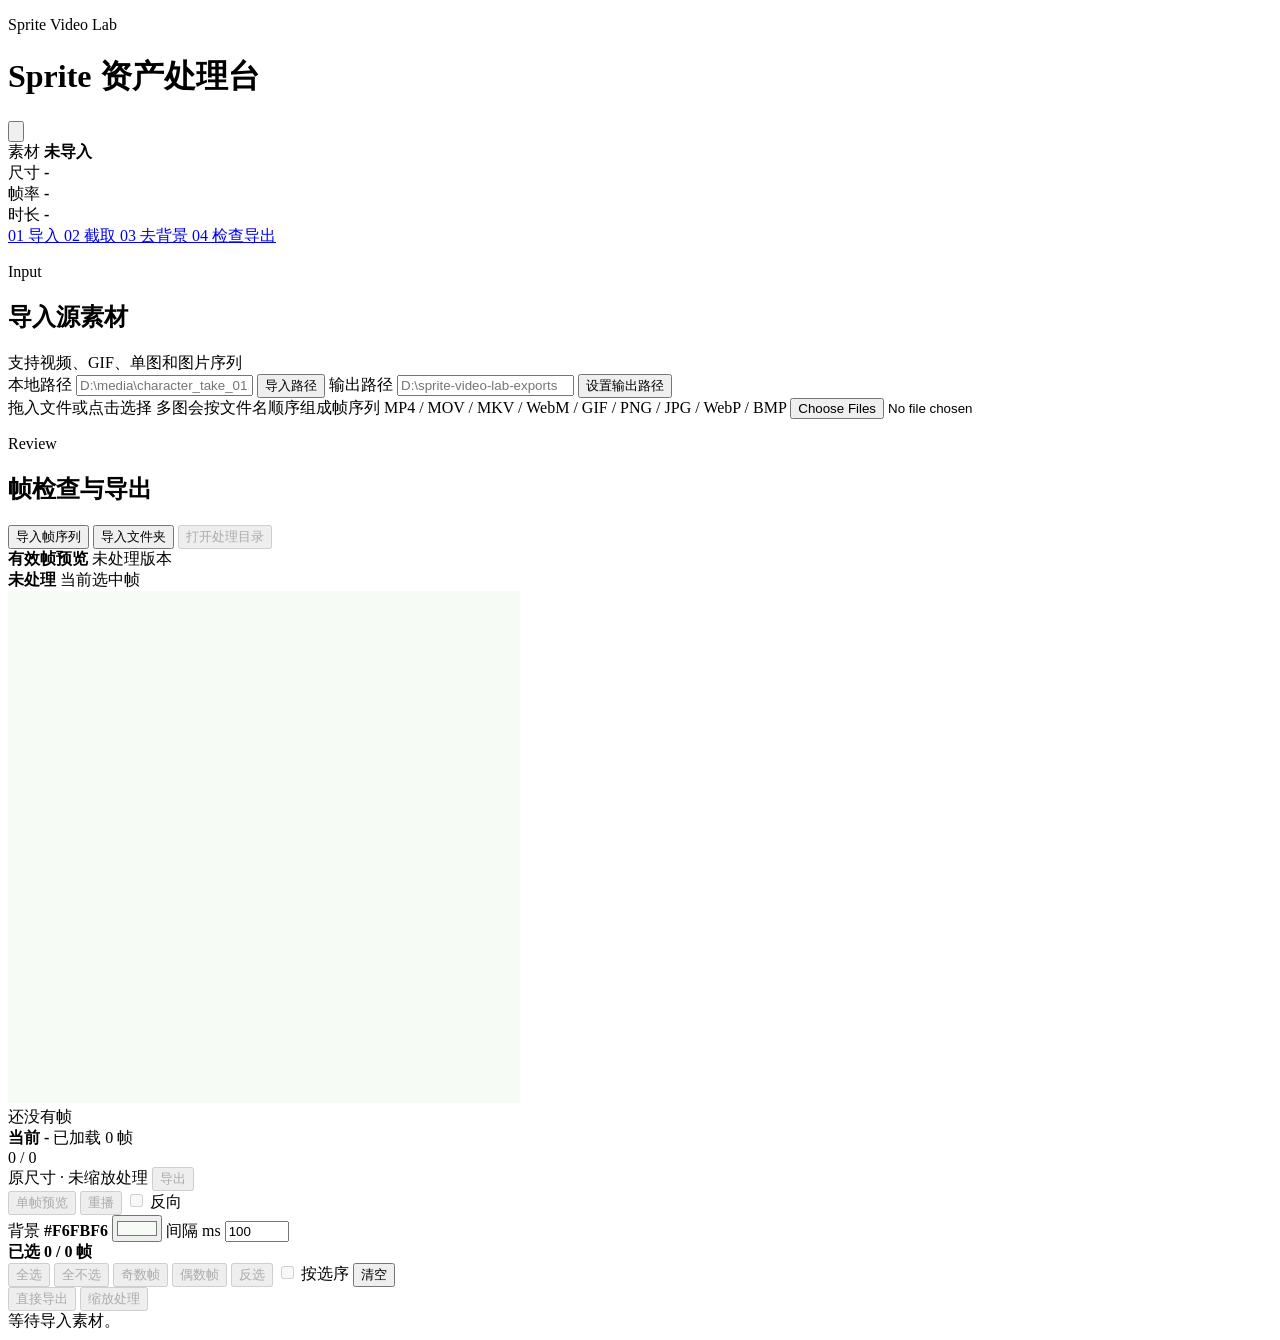
==== app/index.html @ 44026396 "feat: inherit Chroma mask in CorridorKey" ====
<!doctype html>
<html lang="zh-CN">
<head>
  <meta charset="utf-8">
  <meta name="viewport" content="width=device-width, initial-scale=1">
  <title>Sprite Video Lab</title>
  <link rel="stylesheet" href="/app/styles.css">
</head>
<body>
  <div class="app-shell">
    <header class="topbar">
      <div class="brand-block">
        <span class="brand-mark" aria-hidden="true"></span>
        <div>
          <p class="eyebrow">Sprite Video Lab</p>
          <h1>Sprite 资产处理台</h1>
        </div>
        <button
          id="clearRuntimeFilesButton"
          class="clear-runtime-button"
          type="button"
          title="清空 WebApp 产生的内部文件"
          aria-label="清空 WebApp 产生的内部文件"
        >
          <svg viewBox="0 0 24 24" aria-hidden="true">
            <path d="M4 7h16M9 7V4h6v3m-9 0 1 13h10l1-13M10 11v5m4-5v5" />
          </svg>
        </button>
      </div>
      <div class="source-strip" aria-label="当前素材状态">
        <div>
          <span>素材</span>
          <strong id="videoName">未导入</strong>
        </div>
        <div>
          <span>尺寸</span>
          <strong id="videoSize">-</strong>
        </div>
        <div>
          <span>帧率</span>
          <strong id="videoFps">-</strong>
        </div>
        <div>
          <span>时长</span>
          <strong id="videoDuration">-</strong>
        </div>
      </div>
    </header>

    <div class="workspace">
      <aside class="workflow-rail" aria-label="工作流">
        <a href="#importSection" class="rail-item active">
          <span class="rail-index">01</span>
          <span>导入</span>
        </a>
        <a href="#previewPanel" class="rail-item">
          <span class="rail-index">02</span>
          <span>截取</span>
        </a>
        <a href="#processPanel" class="rail-item">
          <span class="rail-index">03</span>
          <span>去背景</span>
        </a>
        <a href="#resultPanel" class="rail-item">
          <span class="rail-index">04</span>
          <span>检查导出</span>
        </a>
      </aside>

      <main class="main-grid">
        <section id="importSection" class="panel import-panel">
          <div class="section-head">
            <div>
              <p class="section-kicker">Input</p>
              <h2>导入源素材</h2>
            </div>
            <span class="section-note">支持视频、GIF、单图和图片序列</span>
          </div>

          <div class="import-grid">
            <div class="path-card">
              <label class="field">
                <span>本地路径</span>
                <input id="pathInput" type="text" placeholder="D:\media\character_take_01.mp4">
              </label>
              <button id="importPathButton" class="primary-button" type="button">导入路径</button>
              <label class="field">
                <span>输出路径</span>
                <input id="outputPathInput" type="text" placeholder="D:\sprite-video-lab-exports" readonly>
              </label>
              <button id="saveOutputPathButton" class="ghost-button" type="button">设置输出路径</button>
            </div>

            <div class="upload-form">
              <label
                id="uploadDropzone"
                class="upload-dropzone"
                for="uploadInput"
                tabindex="0"
                role="button"
                aria-controls="uploadInput"
                aria-busy="false"
              >
                <span class="upload-dropzone-title">拖入文件或点击选择</span>
                <span class="upload-dropzone-hint">多图会按文件名顺序组成帧序列</span>
                <span class="upload-dropzone-types">MP4 / MOV / MKV / WebM / GIF / PNG / JPG / WebP / BMP</span>
              </label>
              <input id="uploadInput" type="file" accept=".mp4,.mov,.mkv,.webm,.gif,.png,.jpg,.jpeg,.webp,.bmp,video/*,image/*" multiple>
            </div>
          </div>
        </section>

        <section class="panel media-panel" id="previewPanel" hidden>
          <div class="section-head">
            <div>
              <p class="section-kicker">Timeline</p>
              <h2>源画面与截取区间</h2>
            </div>
            <div class="preview-head-actions">
              <span id="currentTimeLabel" class="time-chip">当前 0.00s</span>
              <a class="primary-button small-link" href="#processPanel">去背景设置</a>
            </div>
          </div>

          <div class="preview-layout">
            <div id="videoWrap" class="video-wrap">
              <video id="videoPreview" playsinline muted></video>
              <img id="mediaPreviewImage" alt="源图预览" hidden>
              <div id="keySampleMarkers" class="key-sample-markers" aria-hidden="true"></div>
              <div id="keySamplingOverlay" class="key-sampling-overlay" hidden>
                <span>取色中</span>
                <strong>点击画面添加背景色</strong>
              </div>
            </div>

            <div class="segment-panel">
              <label class="field">
                <span>起始帧</span>
                <div class="time-control">
                  <input id="startRange" type="range" min="0" max="1" step="0.01" value="0">
                  <div class="stepper-input">
                    <input id="startInput" type="text" inputmode="numeric" value="1">
                    <div class="stepper-buttons">
                      <button id="startStepUpButton" type="button" aria-label="起始帧加一">+</button>
                      <button id="startStepDownButton" type="button" aria-label="起始帧减一">-</button>
                    </div>
                  </div>
                </div>
              </label>

              <label class="field">
                <span>结束帧</span>
                <div class="time-control">
                  <input id="endRange" type="range" min="0" max="1" step="0.01" value="1">
                  <div class="stepper-input">
                    <input id="endInput" type="text" inputmode="numeric" value="1">
                    <div class="stepper-buttons">
                      <button id="endStepUpButton" type="button" aria-label="结束帧加一">+</button>
                      <button id="endStepDownButton" type="button" aria-label="结束帧减一">-</button>
                    </div>
                  </div>
                </div>
              </label>

              <div class="segment-summary">
                <span>选中帧数</span>
                <strong id="segmentLength">0 帧</strong>
              </div>

              <div class="segment-confirm-bar">
                <span id="segmentConfirmStatus" class="segment-status confirmed">区间实时生效</span>
                <small id="segmentConfirmHint">调整起止帧后，预览和处理都会使用当前区间。</small>
              </div>

              <div id="videoProgress" class="video-progress" role="progressbar" aria-valuemin="0" aria-valuemax="100" aria-valuenow="0">
                <div id="videoProgressFill" class="video-progress-fill"></div>
                <div id="videoToolbar" class="video-toolbar">
                  <span>选区循环 / 自动静音</span>
                  <strong id="videoProgressLabel">0%</strong>
                </div>
              </div>
            </div>
          </div>
        </section>

        <section class="panel process-panel" id="processPanel" hidden>
          <div class="section-head">
            <div>
              <p class="section-kicker">Matte</p>
              <h2>去背景与取样设置</h2>
            </div>
            <div class="step-lock-note" id="processLockNote">导入素材后即可预览当前帧并开始处理。</div>
          </div>

          <div class="process-step-shell" id="processStepShell">
            <div class="parameter-layout">
              <div class="parameter-column">
                <div class="control-group matte-algorithm-group">
                  <div class="group-title">
                    <span>去背景</span>
                    <button id="quickReferenceToggle" class="quick-reference-toggle" type="button" aria-expanded="false" aria-controls="quickReferencePanel">速查表</button>
                  </div>
                  <div id="quickReferencePanel" class="quick-reference-panel" hidden>
                    <div class="quick-reference-intro">
                      <strong>先看素材，再选处理方式</strong>
                      <span>这里只放常用判断；模型和运行环境细节仍以 README 与 AI_MATTING.md 为准。</span>
                    </div>
                    <div class="quick-reference-grid">
                      <section class="quick-reference-section">
                        <h4>背景目标与后处理</h4>
                        <dl class="quick-reference-list">
                          <div><dt>自动取背景色</dt><dd>纯色背景优先使用，由画面边缘自动判断颜色。</dd></div>
                          <div><dt>手动指定颜色</dt><dd>自动取色不准时，明确指定绿、蓝、白或其他底色。</dd></div>
                          <div><dt>Luma 背景</dt><dd>亮特效配黑底选“抠除黑色”；暗素材配白底选“抠除白色”。</dd></div>
                          <div><dt>背景残留转黑</dt><dd>适合需要黑色边缘的 VFX，不适合普通彩色角色。</dd></div>
                          <div><dt>背景残留饱和度归零</dt><dd>降低背景色污染，通常比直接转黑更自然。</dd></div>
                          <div><dt>半透明转黑 / 不透明</dt><dd>用于特殊硬边风格；会损失柔光和半透明细节。</dd></div>
                        </dl>
                      </section>

                      <section class="quick-reference-section quick-reference-wide">
                        <h4>处理方式</h4>
                        <dl class="quick-reference-list quick-reference-modes">
                          <div><dt>Chroma</dt><dd>绿幕、蓝幕、白底、灰底等受控纯色背景，速度最快。</dd></div>
                          <div><dt>Luma</dt><dd>黑底或白底的火焰、闪电、粒子和亮部 VFX。</dd></div>
                          <div><dt>BiRefNet</dt><dd>真实背景或 AI 生成背景，主体轮廓明确时使用。</dd></div>
                          <div><dt>CorridorKey</dt><dd>标准绿幕，使用 EZ-CorridorKey 重建前景、细化遮罩并去除幕布溢色；蓝幕请使用 Chroma。</dd></div>
                          <div><dt>不抠图</dt><dd>保留原始画面，只执行后续尺寸与批处理。</dd></div>
                        </dl>
                      </section>

                      <section class="quick-reference-section quick-reference-wide">
                        <h4>导出与缩放处理</h4>
                        <dl class="quick-reference-list quick-reference-exports">
                          <div><dt>Frames</dt><dd>导出 PNG 序列和 frames.json；JSON 记录每帧时长。</dd></div>
                          <div><dt>Spritesheet</dt><dd>导出固定网格图集和坐标、尺寸、时长 JSON。</dd></div>
                          <div><dt>透明 MOV</dt><dd>适合需要 alpha 视频的合成或剪辑流程。</dd></div>
                          <div><dt>GIF</dt><dd>适合快速预览，不保留完整半透明质量。</dd></div>
                          <div><dt>硬缩放</dt><dd>nearest-neighbor 缩小，像素边缘更利落。</dd></div>
                          <div><dt>软缩放</dt><dd>BOX 缩小，边缘更平滑，抗锯齿更明显。</dd></div>
                        </dl>
                      </section>
                    </div>
                  </div>
                  <div class="form-grid single-control-grid">
                    <label class="field">
                      <span>处理方式</span>
                      <select id="matteModeInput">
                        <option value="chroma" selected>Chroma</option>
                        <option value="luma">Luma</option>
                        <option value="birefnet">BiRefNet</option>
                        <option value="corridorkey">CorridorKey</option>
                        <option value="none">不抠图</option>
                      </select>
                      <small>选处理方式即可，细节由程序自动处理。</small>
                    </label>
                  </div>
                </div>

                <div class="control-group matte-target-group">
                  <div class="group-title">
                    <span>背景目标</span>
                  </div>
                  <div class="form-grid">
                    <label class="field corridor-seed-only">
                      <span>粗遮罩来源</span>
                      <select id="corridorCoarseMaskInput">
                        <option value="chroma" selected>Chroma</option>
                        <option value="birefnet">BiRefNet</option>
                      </select>
                      <small>选择 Chroma 时，直接继承 Chroma 中的取色方式、全部色样和容差，再交给 CorridorKey 重建边缘和去溢色。</small>
                    </label>

                    <label class="field chroma-only">
                      <span>背景色</span>
                      <select id="keyModeInput">
                        <option value="auto">自动取背景色</option>
                        <option value="manual">手动指定颜色</option>
                      </select>
                    </label>

                    <div id="manualColorField" class="field manual-color-field">
                      <div class="manual-color-title">
                        <span>背景色样</span>
                        <strong id="manualKeySampleCount">0 / 12</strong>
                      </div>
                      <div class="color-field">
                        <input id="manualKeyInput" class="palette-color-input" type="color" value="#00ff00" tabindex="-1" aria-label="选择要添加的背景色">
                        <strong id="manualKeyLabel" hidden>#00FF00</strong>
                        <button id="addPaletteKeyColorButton" class="ghost-button compact-button" type="button">从色板添加</button>
                        <button id="keySamplingToggleButton" class="ghost-button compact-button" type="button">从画面添加</button>
                        <button id="clearExtraKeySamplesButton" class="text-button" type="button">清空色样</button>
                      </div>
                      <div id="manualKeySamples" class="manual-key-samples" aria-live="polite"></div>
                      <small>色板只选择候选颜色，点击添加后才会生效；色样可全部删除。</small>
                    </div>

                    <div id="chromaToleranceField" class="field chroma-guide-only chroma-tolerance-field">
                      <div class="tolerance-title">
                        <span>容差</span>
                        <strong id="thresholdValueLabel">80</strong>
                      </div>
                      <input id="thresholdInput" type="range" min="0" max="180" step="1" value="80" aria-label="Chroma 背景色容差">
                      <div class="tolerance-scale" aria-hidden="true">
                        <span>更精准</span>
                        <span>抠除更宽</span>
                      </div>
                      <small>色差较小时用较低值；仍有背景残留时逐步调高。</small>
                    </div>

                    <label class="field luma-matte-only">
                      <span>Luma 背景</span>
                      <select id="lumaPolarityInput">
                        <option value="auto" selected>自动判断</option>
                        <option value="bright">抠除黑色背景</option>
                        <option value="dark">抠除白色背景</option>
                      </select>
                    </label>
                  </div>
                </div>

                <details id="corridorKeySettings" class="control-group corridor-key-only corridor-settings-disclosure">
                  <summary class="corridor-settings-summary">
                    <span class="corridor-settings-heading">
                      <strong>EZ CorridorKey</strong>
                      <small>高级参数</small>
                    </span>
                    <span id="corridorSettingsSummaryValue" class="corridor-settings-summary-value"></span>
                    <span class="corridor-settings-toggle-label" aria-hidden="true"></span>
                  </summary>
                  <div class="corridor-settings-body">
                    <div class="form-grid corridor-settings-grid">
                    <label class="field">
                      <span>幕布颜色</span>
                      <select id="corridorScreenInput">
                        <option value="green" selected>绿色</option>
                      </select>
                    </label>

                    <label class="field">
                      <span>输入色彩空间</span>
                      <select id="corridorColorSpaceInput">
                        <option value="srgb" selected>sRGB</option>
                        <option value="linear">Linear</option>
                      </select>
                    </label>

                    <div class="field corridor-slider-field">
                      <div class="tolerance-title">
                        <span>边缘去溢色</span>
                        <strong id="corridorDespillValueLabel">0.50</strong>
                      </div>
                      <input id="corridorDespillInput" type="range" min="0" max="1" step="0.05" value="0.5">
                      <div class="tolerance-scale" aria-hidden="true">
                        <span>保留边缘原色</span>
                        <span>边缘去色更强</span>
                      </div>
                    </div>

                    <div class="field corridor-slider-field">
                      <div class="tolerance-title">
                        <span>边缘细化</span>
                        <strong id="corridorRefinerValueLabel">1.00</strong>
                      </div>
                      <input id="corridorRefinerInput" type="range" min="0" max="3" step="0.05" value="1">
                      <div class="tolerance-scale" aria-hidden="true">
                        <span>关闭细化</span>
                        <span>细化更强</span>
                      </div>
                    </div>

                    <div class="field corridor-option-field">
                      <label class="checkbox-row corridor-option-toggle">
                        <input id="corridorDespeckleEnabledInput" type="checkbox" checked>
                        <span>去除散点</span>
                      </label>
                      <label class="compact-number-field" for="corridorDespeckleSizeInput">
                        <span>保留面积达到</span>
                        <input id="corridorDespeckleSizeInput" type="number" min="0" max="999999" step="1" value="400">
                        <span>px</span>
                      </label>
                      <small>删除小于该面积的断开杂点；细发丝丢失时降低数值。</small>
                    </div>

                    <div class="field corridor-option-field">
                      <label class="checkbox-row corridor-option-toggle">
                        <input id="corridorGarbageEnabledInput" type="checkbox">
                        <span>垃圾遮罩</span>
                      </label>
                      <label class="compact-number-field" for="corridorGarbagePixelsInput">
                        <span>向外保留</span>
                        <input id="corridorGarbagePixelsInput" type="number" min="1" max="500" step="1" value="20" disabled>
                        <span>px</span>
                      </label>
                      <small>清除初始遮罩范围之外的背景脏点；默认关闭。</small>
                    </div>
                    </div>
                    <div class="corridor-preview-actions">
                      <span id="corridorPreviewState" class="corridor-preview-state" data-state="empty">尚未预览</span>
                    </div>
                  </div>
                </details>

                <div class="hidden-runtime-controls" hidden>
                  <input id="softnessInput" type="hidden" value="16">
                  <input id="despillInput" type="hidden" value="0.6">
                  <input id="haloInput" type="hidden" value="1">
                  <input id="birefnetEdgeShrinkInput" type="hidden" value="0">
                  <span id="birefnetEdgeShrinkValueLabel"></span>
                  <span id="birefnetPreviewState" data-state="empty"></span>
                  <input id="corridorEnabledInput" type="checkbox">
                  <select id="aiModelInput" aria-label="AI 模型">
                    <option value="birefnet-hr-matting" selected>BiRefNet HR-matting</option>
                  </select>
                  <select id="aiDeviceInput" aria-label="AI 设备">
                    <option value="auto" selected>自动</option>
                  </select>
                  <select id="aiResolutionInput" aria-label="AI 推理尺寸">
                    <option value="auto" selected>自动</option>
                  </select>
                  <input id="lumaBlackInput" type="hidden" value="0">
                  <input id="lumaWhiteInput" type="hidden" value="85">
                  <input id="lumaGammaInput" type="hidden" value="0.55">
                  <input id="lumaStrengthInput" type="hidden" value="1.7">
                </div>

                <div class="control-group batch-postprocess-group">
                  <div class="group-title">
                    <span>后处理</span>
                  </div>
                  <div class="check-stack compact-check-grid">
                    <label class="checkbox-row">
                      <input id="batchBackgroundToBlackInput" type="checkbox">
                      <span>背景残留转黑</span>
                    </label>
                    <label class="checkbox-row">
                      <input id="batchBackgroundDesaturateInput" type="checkbox">
                      <span>背景残留饱和度归零</span>
                    </label>
                    <label class="checkbox-row">
                      <input id="batchSemiTransparentToBlackInput" type="checkbox">
                      <span>半透明像素转黑</span>
                    </label>
                    <label class="checkbox-row">
                      <input id="batchSemiTransparentToOpaqueInput" type="checkbox">
                      <span>半透明像素转不透明</span>
                    </label>
                  </div>
                </div>
              </div>

              <div class="preview-column">
                <div class="preview-toolbar">
                  <div class="preview-toolbar-summary">
                    <strong id="processPreviewTimeLabel">取样时间 -</strong>
                    <span id="processPreviewKeyLabel">取样方式 - / 抠图 -</span>
                  </div>
                  <div class="preview-toolbar-actions">
                    <label class="sampling-step-control">
                      <span>每</span>
                      <input id="keepEveryInput" type="number" min="1" step="1" value="2" aria-label="每 N 帧保留一帧">
                      <span>帧保留一帧</span>
                    </label>
                    <label class="preprocess-smoothing-option">
                      <input id="preprocessEsrSmoothingInput" type="checkbox">
                      <span>
                        <strong>先做平滑处理</strong>
                        <small>ESR x4 → 原尺寸 → 抠图</small>
                      </span>
                    </label>
                    <label id="aiLivePreviewOption" class="ai-live-preview-option" hidden>
                      <input id="aiLivePreviewInput" type="checkbox">
                      <span>即时预览</span>
                    </label>
                    <button id="previewFrameButton" class="primary-button" type="button">预览当前帧</button>
                    <button id="processButton" class="primary-button large" type="button">开始处理区间</button>
                  </div>
                </div>

                <div class="compare-grid">
                  <article class="compare-panel">
                    <div class="compare-head">
                      <span>原始抽帧</span>
                      <div class="zoom-controls">
                        <button id="previewSourceZoomOutButton" class="icon-button" type="button" aria-label="缩小原图">-</button>
                        <input id="previewSourceZoomInput" type="range" min="50" max="800" step="10" value="100">
                        <button id="previewSourceZoomInButton" class="icon-button" type="button" aria-label="放大原图">+</button>
                        <button id="previewSourceZoomResetButton" class="ghost-button tiny" type="button">100%</button>
                        <button id="previewSourcePanResetButton" class="ghost-button tiny" type="button">归位</button>
                        <span id="previewSourceZoomLabel">100%</span>
                      </div>
                    </div>
                    <div class="image-preview-stage checkerboard-stage">
                      <img id="previewSourceImage" alt="原始抽帧预览" hidden>
                      <div id="previewSourceEmpty" class="empty-state">等待生成预览</div>
                    </div>
                  </article>

                  <article class="compare-panel">
                    <div class="compare-head">
                      <span>套用参数后</span>
                      <div class="zoom-controls">
                        <button id="previewProcessedZoomOutButton" class="icon-button" type="button" aria-label="缩小结果">-</button>
                        <input id="previewProcessedZoomInput" type="range" min="50" max="800" step="10" value="100">
                        <button id="previewProcessedZoomInButton" class="icon-button" type="button" aria-label="放大结果">+</button>
                        <button id="previewProcessedZoomResetButton" class="ghost-button tiny" type="button">100%</button>
                        <button id="previewProcessedPanResetButton" class="ghost-button tiny" type="button">归位</button>
                        <span id="previewProcessedZoomLabel">100%</span>
                      </div>
                    </div>
                    <div id="previewProcessedStage" class="image-preview-stage checkerboard-stage">
                      <img id="previewProcessedImage" alt="处理后预览" hidden>
                      <div id="previewProcessedEmpty" class="empty-state">等待生成预览</div>
                    </div>
                  </article>
                </div>

                <div class="preview-options">
                  <div class="preview-background-options">
                    <label class="field">
                      <span>结果背景</span>
                      <select id="processPreviewBackgroundModeInput">
                        <option value="checkerboard">棋盘格</option>
                        <option value="color">纯色</option>
                      </select>
                    </label>
                    <label id="processPreviewBackgroundColorRow" class="field color-row" hidden>
                      <span>背景色 <strong id="processPreviewBackgroundLabel">#F6FBF6</strong></span>
                      <input id="processPreviewBackgroundInput" type="color" value="#f6fbf6">
                    </label>
                  </div>
                  <div class="postprocess-actions">
                    <button id="savePreviewButton" class="ghost-button compact-button" type="button" hidden>下载预览帧</button>
                  </div>
                </div>
              </div>
            </div>
          </div>
        </section>

        <section class="panel result-panel" id="resultPanel" hidden>
          <div class="section-head">
            <div>
              <p class="section-kicker">Review</p>
              <h2>帧检查与导出</h2>
            </div>
            <div class="result-actions">
              <input id="customAnimationInput" type="file" accept=".png,.jpg,.jpeg,.webp,.bmp,image/*" multiple hidden>
              <input id="customAnimationFolderInput" type="file" accept=".png,.jpg,.jpeg,.webp,.bmp,image/*" multiple webkitdirectory hidden>
              <button id="importAnimationButton" class="ghost-button" type="button">导入帧序列</button>
              <button id="importAnimationFolderButton" class="ghost-button" type="button">导入文件夹</button>
              <button id="openProcessedButton" class="ghost-button" type="button">打开处理目录</button>
            </div>
          </div>

          <div class="job-summary" id="jobSummary"></div>

          <div class="review-layout">
            <aside class="animation-panel">
              <div class="comparison-toolbar">
                <div>
                  <strong id="comparisonTitle">有效帧预览</strong>
                  <span id="scaleResultsState">未处理版本</span>
                </div>
              </div>
              <div id="animationComparisonStrip" class="animation-comparison-strip">
                <article class="animation-variant-card baseline-preview-card">
                  <div class="variant-card-heading">
                    <strong>未处理</strong>
                    <span>当前选中帧</span>
                  </div>
                  <div class="animation-stage">
                    <canvas id="animationPreviewCanvas" width="512" height="512"></canvas>
                    <div id="previewEmptyState" class="empty-state">还没有帧</div>
                  </div>
                  <div class="preview-status">
                    <strong id="previewFrameLabel">预览帧</strong>
                    <span id="previewSelectedCount">已加载 0 帧</span>
                  </div>
                  <div id="previewProgressBar" class="preview-progress">
                    <div id="previewProgressFill"></div>
                  </div>
                  <span id="previewProgressLabel" class="progress-label">0 / 0</span>
                  <div class="magic-output-row">
                    <span>原尺寸 · 未缩放处理</span>
                    <button id="originalVariantExportButton" class="ghost-button tiny" type="button">导出</button>
                  </div>
                  <div id="originalVariantExportOptions" class="variant-export-options" hidden>
                    <button class="choice-button compact" type="button" data-original-export="frames">Frames</button>
                    <button class="choice-button compact" type="button" data-original-export="sprite_sheet">Sprite Sheet</button>
                    <button class="choice-button compact" type="button" data-original-export="mov">透明 MOV</button>
                    <button class="choice-button compact" type="button" data-original-export="gif">GIF</button>
                  </div>
                </article>
                <article id="magicFullPreviewPanel" class="magic-preview-panel animation-variant-card" hidden>
                  <div class="variant-card-heading"><strong>100%</strong><span>ESR 后缩回原尺寸</span></div>
                  <div class="animation-stage magic-stage"><canvas id="magicFullPreviewCanvas" width="512" height="512"></canvas><div id="magicFullPreviewEmptyState" class="empty-state">等待缩放处理</div></div>
                  <div class="preview-status"><strong id="magicFullPreviewFrameLabel">100% -</strong><span id="magicFullPreviewSelectedCount">已生成 0 帧</span></div>
                  <div class="preview-progress magic-progress"><div id="magicFullPreviewProgressFill"></div></div><span id="magicFullPreviewProgressLabel" class="progress-label">0 / 0</span>
                  <div class="magic-output-row"><span>输出 <strong id="magicFullOutputSizeLabel">-</strong></span><button id="exportMagicFullFramesButton" class="ghost-button tiny" type="button" disabled>导出</button></div>
                  <div class="variant-export-options" hidden data-variant-export-options="full"><button class="choice-button compact" type="button" data-variant-export="frames" data-variant-key="full">Frames</button><button class="choice-button compact" type="button" data-variant-export="sprite_sheet" data-variant-key="full">Sprite Sheet</button><button class="choice-button compact" type="button" data-variant-export="mov" data-variant-key="full">透明 MOV</button><button class="choice-button compact" type="button" data-variant-export="gif" data-variant-key="full">GIF</button></div>
                </article>
              <article id="magicPreviewPanel" class="magic-preview-panel animation-variant-card" hidden>
                <div class="variant-card-heading"><strong>1/2</strong><span>缩回一半尺寸</span></div>
                <div class="animation-stage magic-stage">
                  <canvas id="magicPreviewCanvas" width="512" height="512"></canvas>
                  <div id="magicPreviewEmptyState" class="empty-state">等待缩放处理</div>
                </div>
                <div class="preview-status">
                  <strong id="magicPreviewFrameLabel">1/2 -</strong>
                  <span id="magicPreviewSelectedCount">已生成 0 帧</span>
                </div>
                <div id="magicPreviewProgressBar" class="preview-progress magic-progress">
                  <div id="magicPreviewProgressFill"></div>
                </div>
                <span id="magicPreviewProgressLabel" class="progress-label">0 / 0</span>
                <div class="magic-output-row">
                  <span>输出画布 <strong id="magicOutputSizeLabel">-</strong></span>
                  <button id="exportMagicFramesButton" class="ghost-button tiny" type="button" disabled>导出</button>
                </div>
                <div class="variant-export-options" hidden data-variant-export-options="half"><button class="choice-button compact" type="button" data-variant-export="frames" data-variant-key="half">Frames</button><button class="choice-button compact" type="button" data-variant-export="sprite_sheet" data-variant-key="half">Sprite Sheet</button><button class="choice-button compact" type="button" data-variant-export="mov" data-variant-key="half">透明 MOV</button><button class="choice-button compact" type="button" data-variant-export="gif" data-variant-key="half">GIF</button></div>
              </article>
              <article id="magicQuarterPreviewPanel" class="magic-preview-panel animation-variant-card" hidden>
                <div class="variant-card-heading"><strong>1/4</strong><span>缩回四分之一</span></div>
                <div class="animation-stage magic-stage">
                  <canvas id="magicQuarterPreviewCanvas" width="512" height="512"></canvas>
                  <div id="magicQuarterPreviewEmptyState" class="empty-state">等待缩放处理</div>
                </div>
                <div class="preview-status">
                  <strong id="magicQuarterPreviewFrameLabel">1/4 -</strong>
                  <span id="magicQuarterPreviewSelectedCount">已生成 0 帧</span>
                </div>
                <div id="magicQuarterPreviewProgressBar" class="preview-progress magic-progress">
                  <div id="magicQuarterPreviewProgressFill"></div>
                </div>
                <span id="magicQuarterPreviewProgressLabel" class="progress-label">0 / 0</span>
                <div class="magic-output-row">
                  <span>输出画布 <strong id="magicQuarterOutputSizeLabel">-</strong></span>
                  <button id="exportMagicQuarterFramesButton" class="ghost-button tiny" type="button" disabled>导出</button>
                </div>
                <div class="variant-export-options" hidden data-variant-export-options="quarter"><button class="choice-button compact" type="button" data-variant-export="frames" data-variant-key="quarter">Frames</button><button class="choice-button compact" type="button" data-variant-export="sprite_sheet" data-variant-key="quarter">Sprite Sheet</button><button class="choice-button compact" type="button" data-variant-export="mov" data-variant-key="quarter">透明 MOV</button><button class="choice-button compact" type="button" data-variant-export="gif" data-variant-key="quarter">GIF</button></div>
              </article>
              <article id="magicEighthPreviewPanel" class="magic-preview-panel animation-variant-card" hidden>
                <div class="variant-card-heading"><strong>1/8</strong><span>缩回八分之一</span></div>
                <div class="animation-stage magic-stage">
                  <canvas id="magicEighthPreviewCanvas" width="512" height="512"></canvas>
                  <div id="magicEighthPreviewEmptyState" class="empty-state">等待缩放处理</div>
                </div>
                <div class="preview-status">
                  <strong id="magicEighthPreviewFrameLabel">1/8 -</strong>
                  <span id="magicEighthPreviewSelectedCount">已生成 0 帧</span>
                </div>
                <div id="magicEighthPreviewProgressBar" class="preview-progress magic-progress">
                  <div id="magicEighthPreviewProgressFill"></div>
                </div>
                <span id="magicEighthPreviewProgressLabel" class="progress-label">0 / 0</span>
                <div class="magic-output-row">
                  <span>输出画布 <strong id="magicEighthOutputSizeLabel">-</strong></span>
                  <button id="exportMagicEighthFramesButton" class="ghost-button tiny" type="button" disabled>导出</button>
                </div>
                <div class="variant-export-options" hidden data-variant-export-options="eighth"><button class="choice-button compact" type="button" data-variant-export="frames" data-variant-key="eighth">Frames</button><button class="choice-button compact" type="button" data-variant-export="sprite_sheet" data-variant-key="eighth">Sprite Sheet</button><button class="choice-button compact" type="button" data-variant-export="mov" data-variant-key="eighth">透明 MOV</button><button class="choice-button compact" type="button" data-variant-export="gif" data-variant-key="eighth">GIF</button></div>
              </article>
              </div>
              <div class="comparison-shared-controls">
                <div class="playback-controls">
                  <button id="previewPlayPauseButton" class="ghost-button" type="button">播放预览</button>
                  <button id="previewRestartButton" class="ghost-button" type="button">重播</button>
                  <label class="checkbox-row compact">
                    <input id="previewReverseInput" type="checkbox">
                    <span>反向</span>
                  </label>
                </div>
                <div class="form-grid compact-form">
                  <label class="field">
                    <span>背景 <strong id="previewBackgroundLabel">#F6FBF6</strong></span>
                    <input id="previewBackgroundInput" type="color" value="#f6fbf6">
                  </label>
                  <label class="field">
                    <span>间隔 ms</span>
                    <input id="previewIntervalInput" type="number" min="20" max="5000" step="10" value="100">
                  </label>
                </div>
              </div>
            </aside>

            <div class="frames-panel">
              <div class="frames-toolbar">
                <strong id="selectionCount">已选 0 / 0 帧</strong>
                <div class="button-row">
                  <button id="selectAllButton" class="ghost-button tiny" type="button">全选</button>
                  <button id="selectNoneButton" class="ghost-button tiny" type="button">全不选</button>
                  <button id="selectOddButton" class="ghost-button tiny" type="button">奇数帧</button>
                  <button id="selectEvenButton" class="ghost-button tiny" type="button">偶数帧</button>
                  <button id="invertSelectionButton" class="ghost-button tiny" type="button">反选</button>
                  <label class="checkbox-row compact ordered-selection-toggle">
                    <input id="orderedSelectionInput" type="checkbox">
                    <span>按选序</span>
                  </label>
                  <button id="clearPreviewFramesButton" class="ghost-button tiny" type="button">清空</button>
                </div>
              </div>
              <div id="frameGrid" class="frame-grid"></div>
            </div>
          </div>

          <div class="export-bar">
            <button id="exportButton" class="primary-button large" type="button" aria-expanded="false" aria-controls="exportOptions">直接导出</button>
            <button id="scaleProcessToggleButton" class="magic-button large" type="button" aria-expanded="false" aria-controls="scaleProcessingControls">缩放处理</button>
          </div>
          <div id="scaleProcessingControls" class="scale-processing-controls" hidden>
            <div class="scale-control-group">
              <span class="scale-control-label">增强</span>
              <button id="magicUseRealesrganButton" class="choice-button is-selected" type="button" aria-pressed="true">Real-ESRGAN</button>
            </div>
            <div class="scale-control-group">
              <span class="scale-control-label">输出尺寸（可多选）</span>
              <div id="scaleVariantButtons" class="choice-button-row">
                <button class="choice-button" type="button" data-scale-variant="full" aria-pressed="false" title="ESR ×4 后缩回原尺寸">100%</button>
                <button class="choice-button is-selected" type="button" data-scale-variant="half" aria-pressed="true">1/2</button>
                <button class="choice-button" type="button" data-scale-variant="quarter" aria-pressed="false">1/4</button>
                <button class="choice-button" type="button" data-scale-variant="eighth" aria-pressed="false">1/8</button>
              </div>
            </div>
            <div class="scale-control-group scale-mode-group">
              <span class="scale-control-label">缩放方式（二选一）</span>
              <div class="choice-button-row">
                <button id="magicResizeHardButton" class="choice-button is-selected" type="button" aria-pressed="true">硬</button>
                <button id="magicResizeSoftButton" class="choice-button" type="button" aria-pressed="false">软</button>
              </div>
              <p id="scaleModeExplanation" class="scale-mode-explanation">硬：最近邻缩小，像素边缘更利落；适合像素风和清晰硬边。</p>
            </div>
            <div class="scale-processing-actions">
              <button id="magicButton" class="primary-button large" type="button">开始缩放处理</button>
              <span id="scaleProcessingHint">只补算新增帧和缺少的尺寸，已有结果直接复用。</span>
            </div>
          </div>
          <div id="exportOptions" class="export-options" hidden>
            <strong>选择需要生成的内容</strong>
            <span>只会生成你点击的格式。</span>
            <div class="export-option-buttons">
              <button id="exportFramesButton" class="ghost-button" type="button">Frames</button>
              <button id="exportSpriteSheetButton" class="ghost-button" type="button">Spritesheet</button>
              <button id="exportMovButton" class="ghost-button" type="button">透明 MOV</button>
              <button id="exportGifButton" class="ghost-button" type="button">GIF</button>
            </div>
          </div>
          <div id="exportResult" class="export-result" hidden></div>
        </section>
      </main>
    </div>

    <footer class="statusbar" role="status" aria-live="polite">
      <span class="status-dot" aria-hidden="true"></span>
      <span id="appStatus">等待导入素材。</span>
    </footer>
  </div>

  <script src="/app/app.js"></script>
</body>
</html>
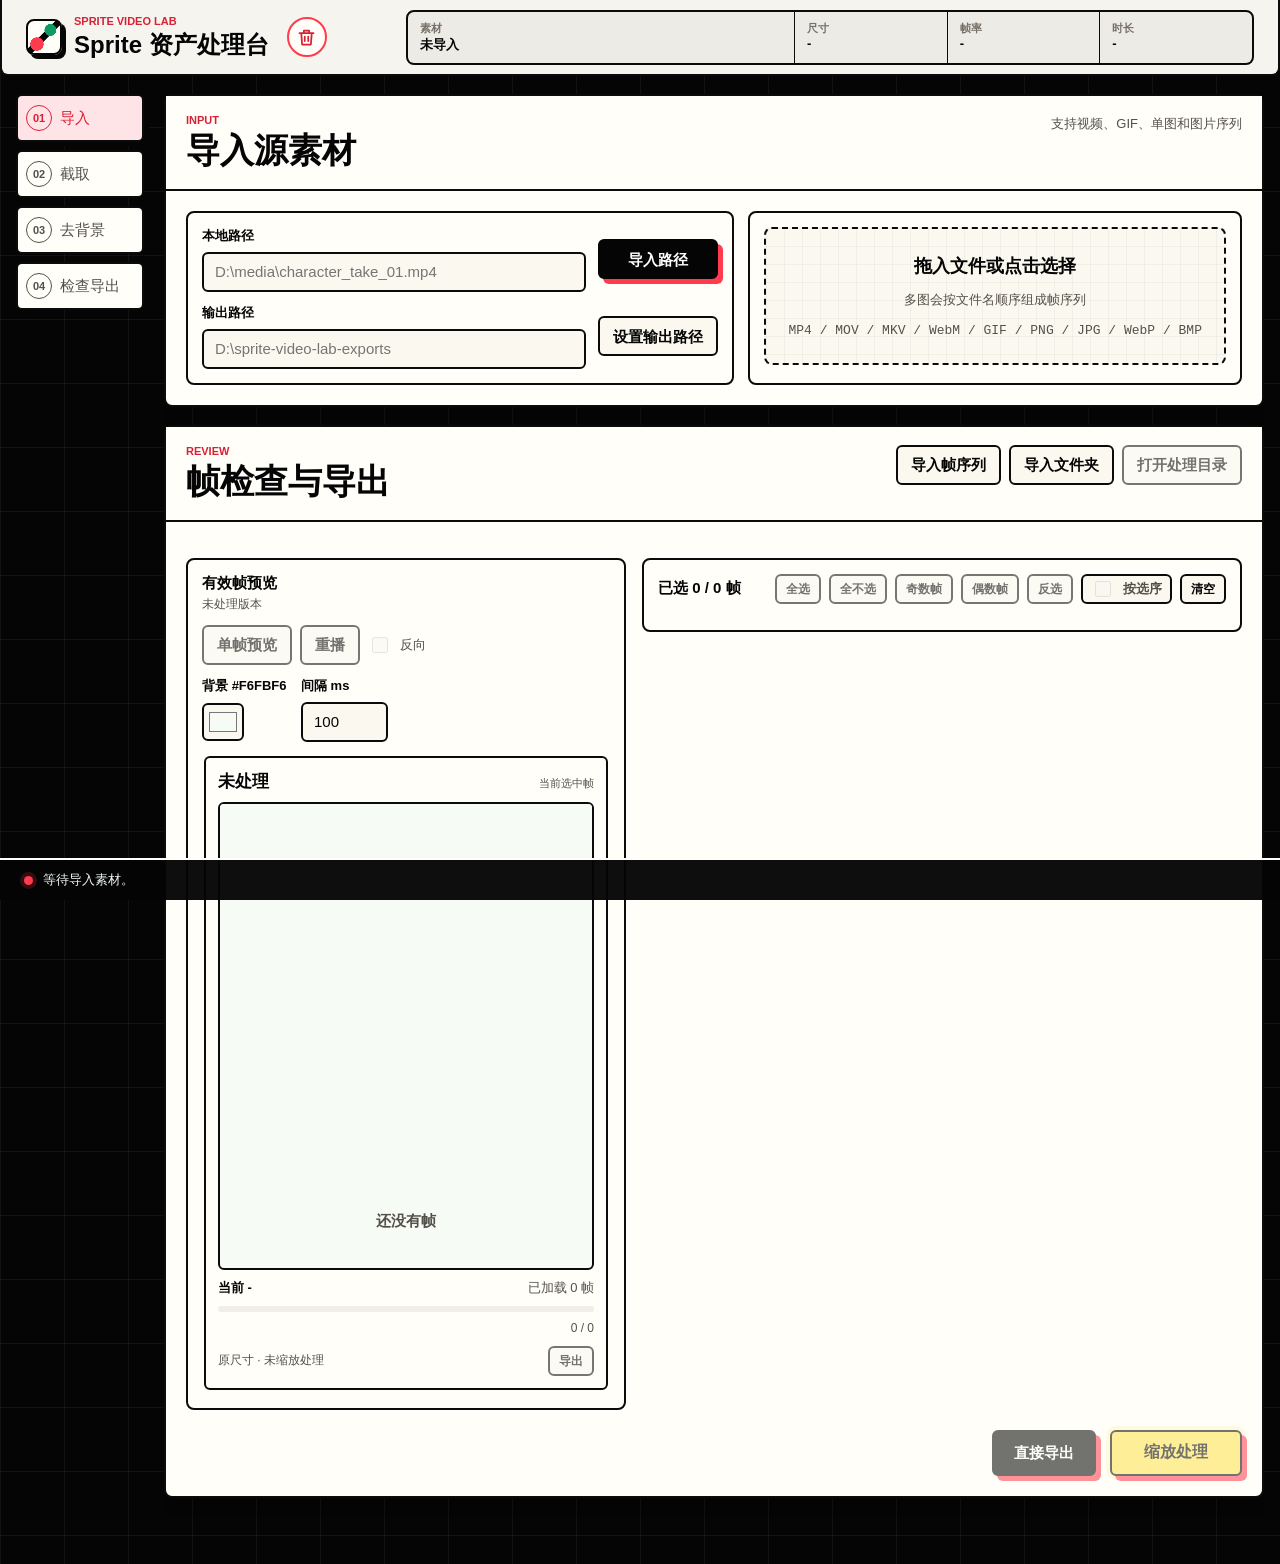
==== commit dbce039a: "fix: repair responsive workflow interactions" ====
--- a/app/index.html
+++ b/app/index.html
@@ -4,6 +4,7 @@
   <meta charset="utf-8">
   <meta name="viewport" content="width=device-width, initial-scale=1">
   <title>Sprite Video Lab</title>
+  <link rel="icon" type="image/png" href="/favicon.ico">
   <link rel="stylesheet" href="/app/styles.css">
 </head>
 <body>
@@ -49,7 +50,7 @@
 
     <div class="workspace">
       <aside class="workflow-rail" aria-label="工作流">
-        <a href="#importSection" class="rail-item active">
+        <a href="#importSection" class="rail-item active" aria-current="step">
           <span class="rail-index">01</span>
           <span>导入</span>
         </a>
@@ -105,7 +106,7 @@
                 <span class="upload-dropzone-hint">多图会按文件名顺序组成帧序列</span>
                 <span class="upload-dropzone-types">MP4 / MOV / MKV / WebM / GIF / PNG / JPG / WebP / BMP</span>
               </label>
-              <input id="uploadInput" type="file" accept=".mp4,.mov,.mkv,.webm,.gif,.png,.jpg,.jpeg,.webp,.bmp,video/*,image/*" multiple>
+              <input id="uploadInput" class="visually-hidden-input" type="file" accept=".mp4,.mov,.mkv,.webm,.gif,.png,.jpg,.jpeg,.webp,.bmp,video/*,image/*" multiple>
             </div>
           </div>
         </section>
@@ -224,7 +225,7 @@
                           <div><dt>Chroma</dt><dd>绿幕、蓝幕、白底、灰底等受控纯色背景，速度最快。</dd></div>
                           <div><dt>Luma</dt><dd>黑底或白底的火焰、闪电、粒子和亮部 VFX。</dd></div>
                           <div><dt>BiRefNet</dt><dd>真实背景或 AI 生成背景，主体轮廓明确时使用。</dd></div>
-                          <div><dt>CorridorKey</dt><dd>标准绿幕，使用 EZ-CorridorKey 重建前景、细化遮罩并去除幕布溢色；蓝幕请使用 Chroma。</dd></div>
+                          <div><dt>CorridorKey</dt><dd>标准绿幕或蓝幕，分别使用对应的 EZ-CorridorKey 模型重建前景、细化遮罩并去除幕布溢色。</dd></div>
                           <div><dt>不抠图</dt><dd>保留原始画面，只执行后续尺寸与批处理。</dd></div>
                         </dl>
                       </section>
@@ -250,6 +251,7 @@
                         <option value="luma">Luma</option>
                         <option value="birefnet">BiRefNet</option>
                         <option value="corridorkey">CorridorKey</option>
+                        <option value="corridorkey_blue">CorridorKey（蓝幕）</option>
                         <option value="none">不抠图</option>
                       </select>
                       <small>选处理方式即可，细节由程序自动处理。</small>
@@ -334,6 +336,7 @@
                       <span>幕布颜色</span>
                       <select id="corridorScreenInput">
                         <option value="green" selected>绿色</option>
+                        <option value="blue">蓝色</option>
                       </select>
                     </label>
 
@@ -472,6 +475,10 @@
                       <input id="aiLivePreviewInput" type="checkbox">
                       <span>即时预览</span>
                     </label>
+                    <label class="ai-live-preview-option">
+                      <input id="watermarkRemovalInput" type="checkbox">
+                      <span>去水印</span>
+                    </label>
                     <button id="previewFrameButton" class="primary-button" type="button">预览当前帧</button>
                     <button id="processButton" class="primary-button large" type="button">开始处理区间</button>
                   </div>
--- a/app/styles.css
+++ b/app/styles.css
@@ -0,0 +1,2574 @@
+:root {
+  color-scheme: light;
+  --bg: #050505;
+  --surface: #fffef9;
+  --surface-2: #f0eee7;
+  --surface-3: #faf8ef;
+  --line: #0b0b0b;
+  --line-strong: #0b0b0b;
+  --ink: #050505;
+  --muted: #55514a;
+  --muted-2: #777067;
+  --accent: #ff3b4d;
+  --accent-strong: #d92135;
+  --accent-soft: #ffe4e7;
+  --green: #0d9b61;
+  --amber: #b87915;
+  --danger: #d92135;
+  --blue: #145fd2;
+  --shadow: 0 20px 0 rgba(0, 0, 0, 0.18);
+  --radius: 8px;
+  --radius-sm: 6px;
+  --topbar: 76px;
+}
+
+* {
+  box-sizing: border-box;
+}
+
+html {
+  scroll-behavior: smooth;
+}
+
+body {
+  margin: 0;
+  min-width: 320px;
+  min-height: 100vh;
+  background:
+    linear-gradient(90deg, rgba(255, 255, 255, 0.05) 1px, transparent 1px),
+    linear-gradient(0deg, rgba(255, 255, 255, 0.05) 1px, transparent 1px),
+    var(--bg);
+  background-size: 64px 64px;
+  color: var(--ink);
+  font-family: Arial, "Helvetica Neue", "Segoe UI", "Microsoft YaHei UI", "Microsoft YaHei", sans-serif;
+  font-size: 15px;
+  letter-spacing: 0;
+}
+
+button,
+input,
+select {
+  font: inherit;
+}
+
+button {
+  cursor: pointer;
+}
+
+button:disabled,
+input:disabled,
+select:disabled {
+  cursor: not-allowed;
+  opacity: 0.56;
+}
+
+a {
+  color: inherit;
+}
+
+[hidden] {
+  display: none !important;
+}
+
+.app-shell {
+  min-height: 100vh;
+  padding-bottom: 48px;
+}
+
+.topbar {
+  position: sticky;
+  top: 0;
+  z-index: 30;
+  height: var(--topbar);
+  display: grid;
+  grid-template-columns: minmax(260px, 360px) 1fr;
+  gap: 20px;
+  align-items: center;
+  padding: 12px 24px;
+  border: 2px solid var(--line);
+  border-top: 0;
+  border-radius: 0 0 var(--radius) var(--radius);
+  background: rgba(255, 254, 249, 0.96);
+  backdrop-filter: blur(14px);
+}
+
+.brand-block {
+  display: flex;
+  align-items: center;
+  gap: 12px;
+  min-width: 0;
+}
+
+.clear-runtime-button {
+  display: inline-grid;
+  place-items: center;
+  width: 40px;
+  min-width: 40px;
+  height: 40px;
+  margin-left: 6px;
+  padding: 0;
+  border: 2px solid var(--accent);
+  border-radius: 50%;
+  background: #fffef9;
+  color: var(--accent-strong);
+}
+
+.clear-runtime-button:hover {
+  border-color: #050505;
+  background: var(--accent);
+  color: #ffffff;
+}
+
+.clear-runtime-button svg {
+  width: 21px;
+  height: 21px;
+  fill: none;
+  stroke: currentColor;
+  stroke-width: 2;
+  stroke-linecap: round;
+  stroke-linejoin: round;
+}
+
+.brand-mark {
+  width: 36px;
+  height: 36px;
+  flex: 0 0 auto;
+  border: 2px solid #050505;
+  border-radius: 8px;
+  background:
+    radial-gradient(circle at 70% 28%, #0d9b61 0 18%, transparent 19%),
+    radial-gradient(circle at 28% 72%, #ff3b4d 0 20%, transparent 21%),
+    linear-gradient(135deg, #fffef9 0 42%, #050505 43% 56%, #fffef9 57%);
+  box-shadow: 4px 4px 0 #050505;
+}
+
+.eyebrow,
+.section-kicker {
+  margin: 0 0 4px;
+  color: var(--accent-strong);
+  font-size: 11px;
+  font-weight: 800;
+  text-transform: uppercase;
+}
+
+h1,
+h2,
+h3,
+p {
+  margin-top: 0;
+}
+
+h1 {
+  margin: 0;
+  font-size: 24px;
+  font-weight: 900;
+  line-height: 1.15;
+}
+
+h2 {
+  margin: 0;
+  font-size: 34px;
+  line-height: 1.2;
+  font-weight: 900;
+}
+
+.source-strip {
+  display: grid;
+  grid-template-columns: minmax(160px, 1.4fr) repeat(3, minmax(92px, 0.55fr));
+  gap: 1px;
+  overflow: hidden;
+  border: 2px solid var(--line);
+  border-radius: var(--radius);
+  background: var(--line);
+}
+
+.source-strip > div {
+  min-width: 0;
+  padding: 9px 12px;
+  background: rgba(255, 254, 249, 0.92);
+}
+
+.source-strip span,
+.meta-label {
+  display: block;
+  color: var(--muted-2);
+  font-size: 11px;
+  font-weight: 700;
+  text-transform: uppercase;
+}
+
+.source-strip strong {
+  display: block;
+  overflow: hidden;
+  color: var(--ink);
+  font-size: 13px;
+  font-weight: 800;
+  text-overflow: ellipsis;
+  white-space: nowrap;
+}
+
+.workspace {
+  display: grid;
+  grid-template-columns: 128px minmax(0, 1fr);
+  gap: 20px;
+  width: min(1760px, calc(100vw - 32px));
+  margin: 18px auto;
+}
+
+.workflow-rail {
+  position: sticky;
+  top: calc(var(--topbar) + 18px);
+  align-self: start;
+  display: grid;
+  gap: 8px;
+}
+
+.rail-item {
+  display: grid;
+  grid-template-columns: 34px 1fr;
+  align-items: center;
+  min-height: 48px;
+  padding: 8px;
+  border: 2px solid var(--line);
+  border-radius: var(--radius-sm);
+  background: var(--surface);
+  color: var(--muted);
+  text-decoration: none;
+}
+
+.rail-item.active,
+.rail-item:hover,
+.rail-item:focus-visible {
+  border-color: var(--line);
+  background: var(--accent-soft);
+  color: var(--accent-strong);
+  box-shadow: 5px 5px 0 #050505;
+}
+
+.rail-index {
+  display: inline-grid;
+  place-items: center;
+  width: 26px;
+  height: 26px;
+  border: 1px solid currentColor;
+  border-radius: 50%;
+  font-size: 11px;
+  font-weight: 800;
+}
+
+.main-grid {
+  display: grid;
+  gap: 18px;
+  min-width: 0;
+}
+
+.panel {
+  border: 2px solid var(--line);
+  border-radius: var(--radius);
+  background: var(--surface);
+  box-shadow: var(--shadow);
+}
+
+.section-head {
+  display: flex;
+  align-items: flex-start;
+  justify-content: space-between;
+  gap: 16px;
+  padding: 18px 20px;
+  border-bottom: 2px solid var(--line);
+  background: var(--surface);
+}
+
+.section-note,
+.step-lock-note {
+  max-width: 440px;
+  color: var(--muted);
+  font-size: 13px;
+  line-height: 1.5;
+  text-align: right;
+}
+
+.import-grid {
+  display: grid;
+  grid-template-columns: minmax(340px, 1fr) minmax(320px, 0.9fr);
+  gap: 14px;
+  padding: 20px;
+}
+
+.path-card,
+.upload-form,
+.control-group,
+.compare-panel,
+.animation-panel,
+.frames-panel {
+  border: 2px solid var(--line);
+  border-radius: var(--radius);
+  background: var(--surface);
+}
+
+.path-card {
+  display: grid;
+  grid-template-columns: 1fr auto;
+  gap: 12px;
+  align-items: center;
+  padding: 14px;
+}
+
+.field {
+  display: grid;
+  gap: 7px;
+  min-width: 0;
+}
+
+.field > span,
+.group-title {
+  color: var(--ink);
+  font-size: 13px;
+  font-weight: 800;
+}
+
+.field small {
+  color: var(--muted);
+  font-size: 12px;
+  line-height: 1.4;
+}
+
+input[type="text"],
+input[type="number"],
+select {
+  width: 100%;
+  min-height: 40px;
+  padding: 9px 11px;
+  border: 2px solid var(--line-strong);
+  border-radius: var(--radius-sm);
+  background: var(--surface-3);
+  color: var(--ink);
+  outline: none;
+}
+
+input[type="color"] {
+  width: 42px;
+  height: 38px;
+  padding: 3px;
+  border: 2px solid var(--line-strong);
+  border-radius: var(--radius-sm);
+  background: var(--surface-3);
+}
+
+input[type="range"] {
+  width: 100%;
+  accent-color: var(--accent);
+}
+
+input:focus,
+select:focus,
+button:focus-visible,
+.upload-dropzone:focus-visible {
+  outline: 3px solid rgba(255, 59, 77, 0.28);
+  outline-offset: 2px;
+}
+
+.primary-button,
+.magic-button,
+.ghost-button,
+.icon-button {
+  display: inline-flex;
+  align-items: center;
+  justify-content: center;
+  min-height: 40px;
+  border-radius: var(--radius-sm);
+  font-weight: 800;
+  line-height: 1;
+  white-space: nowrap;
+}
+
+.primary-button {
+  border: 2px solid #050505;
+  background: #050505;
+  color: #ffffff;
+  box-shadow: 5px 5px 0 var(--accent);
+}
+
+.primary-button:hover {
+  background: var(--accent);
+  color: #050505;
+}
+
+.primary-button.large {
+  min-height: 46px;
+  padding: 0 20px;
+}
+
+.magic-button {
+  min-width: 132px;
+  border: 2px solid #050505;
+  background: #ffe04d;
+  color: #050505;
+  box-shadow:
+    5px 5px 0 var(--accent),
+    0 0 0 4px rgba(255, 224, 77, 0.28);
+  font-family: "Cascadia Mono", "SFMono-Regular", Consolas, monospace;
+  font-size: 16px;
+  letter-spacing: 0;
+}
+
+.magic-button:hover {
+  background: var(--accent);
+  color: #ffffff;
+  box-shadow:
+    5px 5px 0 #050505,
+    0 0 0 4px rgba(255, 59, 77, 0.22);
+}
+
+.magic-button.large {
+  min-height: 46px;
+  padding: 0 24px;
+}
+
+.ghost-button,
+.icon-button {
+  border: 2px solid var(--line-strong);
+  background: var(--surface-3);
+  color: var(--ink);
+}
+
+.ghost-button {
+  padding: 0 13px;
+}
+
+.ghost-button:hover,
+.icon-button:hover {
+  border-color: var(--line);
+  background: var(--accent-soft);
+}
+
+.ghost-button.tiny {
+  min-height: 30px;
+  padding: 0 9px;
+  font-size: 12px;
+}
+
+.icon-button {
+  width: 32px;
+  min-width: 32px;
+  min-height: 32px;
+  padding: 0;
+}
+
+.upload-form {
+  padding: 14px;
+}
+
+.upload-dropzone {
+  display: grid;
+  place-items: center;
+  min-height: 138px;
+  padding: 18px;
+  border: 2px dashed var(--line-strong);
+  border-radius: var(--radius);
+  background:
+    linear-gradient(90deg, rgba(22, 32, 27, 0.04) 1px, transparent 1px),
+    linear-gradient(0deg, rgba(22, 32, 27, 0.04) 1px, transparent 1px),
+    var(--surface-3);
+  background-size: 18px 18px;
+  text-align: center;
+}
+
+.upload-dropzone.dragging,
+.upload-dropzone.busy {
+  border-color: var(--accent);
+  background-color: var(--accent-soft);
+}
+
+.upload-dropzone-title {
+  font-size: 18px;
+  font-weight: 900;
+}
+
+.upload-dropzone-hint,
+.upload-dropzone-types {
+  color: var(--muted);
+  font-size: 13px;
+}
+
+.upload-dropzone-types {
+  font-family: "Cascadia Mono", "SFMono-Regular", Consolas, monospace;
+}
+
+.visually-hidden-input {
+  position: absolute;
+  width: 1px;
+  height: 1px;
+  padding: 0;
+  overflow: hidden;
+  clip: rect(0 0 0 0);
+  clip-path: inset(50%);
+  white-space: nowrap;
+  border: 0;
+}
+
+.preview-layout {
+  display: grid;
+  grid-template-columns: minmax(360px, 1fr) minmax(280px, 360px);
+  gap: 16px;
+  padding: 20px;
+}
+
+.video-wrap {
+  position: relative;
+  min-height: 360px;
+  overflow: hidden;
+  border: 2px solid #050505;
+  border-radius: var(--radius);
+  background:
+    linear-gradient(45deg, #d9ded9 25%, transparent 25%),
+    linear-gradient(-45deg, #d9ded9 25%, transparent 25%),
+    linear-gradient(45deg, transparent 75%, #d9ded9 75%),
+    linear-gradient(-45deg, transparent 75%, #d9ded9 75%),
+    #f6f8f5;
+  background-position: 0 0, 0 10px, 10px -10px, -10px 0;
+  background-size: 20px 20px;
+}
+
+.video-wrap video,
+.video-wrap img {
+  display: block;
+  width: 100%;
+  height: min(64vh, 620px);
+  min-height: 360px;
+  object-fit: contain;
+  background: rgba(14, 22, 18, 0.92);
+}
+
+.video-wrap video {
+  cursor: pointer;
+}
+
+.video-wrap.is-key-sampling video,
+.video-wrap.is-key-sampling img {
+  cursor: crosshair;
+}
+
+.key-sampling-overlay {
+  position: absolute;
+  top: 14px;
+  left: 14px;
+  z-index: 3;
+  display: flex;
+  align-items: center;
+  gap: 9px;
+  padding: 8px 11px;
+  border: 2px solid var(--line-strong);
+  border-radius: 999px;
+  background: var(--surface);
+  box-shadow: 4px 4px 0 var(--accent);
+  pointer-events: none;
+}
+
+.key-sampling-overlay span {
+  color: var(--accent-strong);
+  font-size: 11px;
+  font-weight: 900;
+  letter-spacing: 0.08em;
+}
+
+.key-sampling-overlay strong {
+  font-size: 12px;
+}
+
+.key-sample-markers {
+  position: absolute;
+  inset: 0;
+  z-index: 2;
+  pointer-events: none;
+}
+
+.key-sample-marker {
+  position: absolute;
+  width: 18px;
+  height: 18px;
+  transform: translate(-50%, -50%);
+  border: 3px solid #ffffff;
+  border-radius: 50%;
+  background: var(--sample-color);
+  box-shadow: 0 0 0 2px #050505, 3px 3px 0 rgba(255, 59, 77, 0.72);
+}
+
+.video-progress {
+  display: grid;
+  grid-template-columns: 76px 1fr;
+  align-items: center;
+  gap: 14px;
+  min-height: 112px;
+  padding: 16px;
+  border: 2px solid var(--line);
+  border-radius: var(--radius-sm);
+  background: var(--surface-3);
+}
+
+.video-progress-fill {
+  --progress: 0deg;
+  width: 72px;
+  aspect-ratio: 1;
+  border: 2px solid var(--line-strong);
+  border-radius: 50%;
+  background:
+    conic-gradient(var(--accent) 0deg var(--progress), rgba(255, 59, 77, 0.12) var(--progress) 360deg);
+  box-shadow: inset 0 0 0 8px rgba(255, 255, 255, 0.42);
+}
+
+.video-toolbar {
+  display: flex;
+  align-items: center;
+  justify-content: space-between;
+  gap: 12px;
+  min-width: 0;
+  color: var(--muted);
+  font-size: 13px;
+  font-weight: 700;
+}
+
+.video-toolbar strong {
+  color: var(--ink);
+  font-size: 26px;
+  font-weight: 900;
+}
+
+.time-chip {
+  display: inline-flex;
+  align-items: center;
+  min-height: 34px;
+  padding: 0 11px;
+  border: 2px solid var(--line);
+  border-radius: var(--radius-sm);
+  background: var(--surface-3);
+  color: var(--accent-strong);
+  font-weight: 800;
+}
+
+.preview-head-actions {
+  display: flex;
+  align-items: center;
+  justify-content: flex-end;
+  gap: 10px;
+  flex-wrap: wrap;
+}
+
+.small-link {
+  min-height: 34px;
+  padding: 0 13px;
+  color: #ffffff;
+  text-decoration: none;
+}
+
+.segment-panel {
+  display: grid;
+  align-content: start;
+  gap: 16px;
+}
+
+.time-control {
+  display: grid;
+  grid-template-columns: 1fr 104px;
+  gap: 10px;
+  align-items: center;
+}
+
+.stepper-input {
+  display: grid;
+  grid-template-columns: 1fr 30px;
+}
+
+.stepper-input input {
+  border-radius: var(--radius-sm) 0 0 var(--radius-sm);
+}
+
+.stepper-buttons {
+  display: grid;
+}
+
+.stepper-buttons button {
+  min-height: 20px;
+  border: 2px solid var(--line-strong);
+  border-left: 0;
+  background: var(--surface-2);
+  color: var(--ink);
+  font-size: 12px;
+}
+
+.stepper-buttons button:first-child {
+  border-radius: 0 var(--radius-sm) 0 0;
+}
+
+.stepper-buttons button:last-child {
+  border-top: 0;
+  border-radius: 0 0 var(--radius-sm) 0;
+}
+
+.segment-summary,
+.segment-confirm-bar {
+  padding: 14px;
+  border: 2px solid var(--line);
+  border-radius: var(--radius-sm);
+  background: var(--surface-3);
+}
+
+.segment-summary {
+  display: flex;
+  align-items: baseline;
+  justify-content: space-between;
+  gap: 12px;
+}
+
+.segment-summary span,
+.segment-confirm-bar small {
+  color: var(--muted);
+}
+
+.segment-summary strong {
+  font-size: 24px;
+}
+
+.segment-status {
+  display: inline-flex;
+  align-items: center;
+  margin-bottom: 7px;
+  color: var(--amber);
+  font-weight: 900;
+}
+
+.segment-status.confirmed,
+.segment-status.image {
+  color: var(--green);
+}
+
+.process-step-shell.locked {
+  opacity: 0.58;
+  pointer-events: none;
+}
+
+.parameter-layout {
+  display: grid;
+  grid-template-columns: minmax(0, 1fr);
+  gap: 10px;
+  padding: 14px;
+}
+
+.parameter-column,
+.preview-column {
+  display: grid;
+  align-content: start;
+  gap: 10px;
+  min-width: 0;
+}
+
+.parameter-column {
+  grid-template-columns: minmax(0, 1fr) minmax(360px, 0.72fr);
+  align-items: start;
+}
+
+.matte-algorithm-group {
+  grid-column: 1;
+}
+
+.matte-target-group,
+.corridor-key-only {
+  grid-column: 1 / -1;
+}
+
+.batch-postprocess-group {
+  grid-column: 2;
+  grid-row: 1;
+  align-self: stretch;
+}
+
+.matte-algorithm-group,
+.batch-postprocess-group {
+  padding: 10px 12px;
+}
+
+.matte-algorithm-group .group-title,
+.batch-postprocess-group .group-title {
+  margin-bottom: 8px;
+}
+
+.batch-postprocess-group .group-title {
+  font-size: 16px;
+}
+
+.control-group {
+  padding: 14px;
+}
+
+.chroma-tolerance-field {
+  grid-column: 1 / -1;
+  padding-top: 4px;
+}
+
+.tolerance-title,
+.tolerance-scale {
+  display: flex;
+  align-items: center;
+  justify-content: space-between;
+  gap: 12px;
+}
+
+.tolerance-title strong {
+  min-width: 48px;
+  padding: 3px 9px;
+  border: 2px solid var(--line-strong);
+  border-radius: 999px;
+  background: var(--accent);
+  color: #ffffff;
+  text-align: center;
+}
+
+.chroma-tolerance-field input[type="range"] {
+  width: 100%;
+  accent-color: var(--accent);
+}
+
+.corridor-key-only {
+  display: none;
+}
+
+.corridor-seed-only {
+  display: none;
+}
+
+.corridor-settings-grid > .field:has(#corridorScreenInput),
+.corridor-settings-grid > .field:has(#corridorColorSpaceInput) {
+  display: none;
+}
+
+.corridor-settings-grid {
+  grid-template-columns: repeat(2, minmax(0, 1fr));
+  align-items: start;
+  gap: 10px 12px;
+}
+
+.corridor-key-only {
+  padding: 10px 12px;
+}
+
+.corridor-settings-disclosure {
+  overflow: hidden;
+}
+
+.corridor-settings-summary {
+  display: grid;
+  grid-template-columns: auto minmax(0, 1fr) auto;
+  align-items: center;
+  gap: 14px;
+  min-height: 34px;
+  list-style: none;
+  cursor: pointer;
+}
+
+.corridor-settings-summary::-webkit-details-marker {
+  display: none;
+}
+
+.corridor-settings-summary:focus-visible {
+  outline: 3px solid rgba(255, 59, 77, 0.3);
+  outline-offset: 4px;
+  border-radius: var(--radius-sm);
+}
+
+.corridor-settings-heading {
+  display: inline-flex;
+  align-items: baseline;
+  gap: 9px;
+  min-width: 0;
+}
+
+.corridor-settings-heading strong {
+  color: var(--ink);
+  font-size: 15px;
+}
+
+.corridor-settings-heading small,
+.corridor-settings-summary-value {
+  color: var(--muted);
+  font-size: 11px;
+  font-weight: 700;
+}
+
+.corridor-settings-summary-value {
+  min-width: 0;
+  overflow: hidden;
+  text-align: right;
+  text-overflow: ellipsis;
+  white-space: nowrap;
+}
+
+.corridor-settings-toggle-label {
+  display: inline-flex;
+  align-items: center;
+  justify-content: center;
+  gap: 6px;
+  min-width: 64px;
+  min-height: 30px;
+  padding: 3px 9px;
+  border: 2px solid var(--line-strong);
+  border-radius: 999px;
+  background: var(--surface-3);
+  color: var(--ink);
+  font-size: 11px;
+  font-weight: 900;
+}
+
+.corridor-settings-toggle-label::before {
+  content: "展开";
+}
+
+.corridor-settings-toggle-label::after {
+  content: "⌄";
+  color: var(--accent-strong);
+  font-size: 15px;
+  line-height: 1;
+  transform: translateY(-1px);
+}
+
+.corridor-settings-disclosure[open] .corridor-settings-toggle-label::before {
+  content: "收起";
+}
+
+.corridor-settings-disclosure[open] .corridor-settings-toggle-label::after {
+  transform: rotate(180deg) translateY(-1px);
+}
+
+.corridor-settings-body {
+  margin-top: 10px;
+  padding-top: 10px;
+  border-top: 2px solid var(--line);
+}
+
+.corridor-slider-field {
+  gap: 5px;
+  padding: 9px 11px;
+  border: 2px solid var(--line);
+  border-radius: var(--radius-sm);
+  background: var(--surface-3);
+}
+
+.corridor-slider-field input[type="range"] {
+  width: 100%;
+  accent-color: var(--accent);
+}
+
+.corridor-option-field {
+  display: grid;
+  grid-template-columns: minmax(120px, 0.7fr) minmax(170px, 1.3fr);
+  align-items: center;
+  gap: 5px 10px;
+  padding: 8px 10px;
+  border: 2px solid var(--line);
+  border-radius: var(--radius-sm);
+  background: var(--surface-3);
+}
+
+.corridor-option-field small {
+  grid-column: 1 / -1;
+}
+
+.corridor-option-toggle {
+  color: var(--ink);
+  font-weight: 800;
+}
+
+.compact-number-field {
+  display: grid;
+  grid-template-columns: auto minmax(72px, 1fr) auto;
+  align-items: center;
+  gap: 7px;
+  color: var(--muted);
+  font-size: 12px;
+  font-weight: 700;
+}
+
+.compact-number-field input {
+  min-width: 0;
+  min-height: 34px;
+  padding: 6px 8px;
+}
+
+.corridor-preview-actions {
+  display: flex;
+  align-items: center;
+  justify-content: flex-end;
+  margin-top: 8px;
+}
+
+.corridor-preview-state {
+  display: inline-flex;
+  align-items: center;
+  min-height: 28px;
+  padding: 4px 9px;
+  border: 2px solid var(--line-strong);
+  border-radius: 999px;
+  background: var(--surface-3);
+  color: var(--muted);
+  font-size: 11px;
+  font-weight: 900;
+  white-space: nowrap;
+}
+
+.corridor-preview-state[data-state="stale"] {
+  border-color: var(--accent);
+  background: rgba(255, 59, 77, 0.12);
+  color: var(--accent-strong);
+}
+
+.corridor-preview-state[data-state="loading"] {
+  border-color: var(--amber);
+  background: rgba(220, 150, 18, 0.12);
+  color: var(--amber);
+}
+
+.corridor-preview-state[data-state="current"] {
+  border-color: var(--green);
+  background: rgba(40, 172, 98, 0.12);
+  color: var(--green);
+}
+
+.tolerance-scale {
+  margin-top: -4px;
+  color: var(--muted);
+  font-size: 11px;
+  font-weight: 800;
+}
+
+.matte-algorithm-group {
+  background:
+    linear-gradient(135deg, rgba(255, 59, 77, 0.14), transparent 42%),
+    var(--surface);
+  box-shadow: 6px 6px 0 var(--accent);
+}
+
+.matte-algorithm-group .group-title span {
+  color: var(--accent-strong);
+  font-size: 15px;
+}
+
+.matte-algorithm-group select {
+  min-height: 46px;
+  border-color: var(--accent-strong);
+  font-weight: 800;
+}
+
+.quick-reference-toggle {
+  display: inline-flex;
+  align-items: center;
+  justify-content: space-between;
+  gap: 18px;
+  width: min(48%, 300px);
+  min-height: 38px;
+  padding: 6px 10px 6px 14px;
+  border: 2px solid var(--accent);
+  border-radius: var(--radius-sm);
+  background: var(--surface);
+  color: var(--accent-strong);
+  font-size: 13px;
+  font-weight: 900;
+  text-align: left;
+}
+
+.quick-reference-toggle::after {
+  content: "+";
+  display: inline-grid;
+  width: 22px;
+  height: 22px;
+  place-items: center;
+  border-radius: 50%;
+  background: var(--accent);
+  color: #fff;
+  font-size: 17px;
+  line-height: 1;
+}
+
+.quick-reference-toggle[aria-expanded="true"]::after {
+  content: "−";
+}
+
+.quick-reference-panel {
+  margin: -2px 0 14px;
+  padding: 12px;
+  border: 2px solid var(--line);
+  border-left: 7px solid var(--accent);
+  border-radius: var(--radius-sm);
+  background: var(--surface-3);
+}
+
+.quick-reference-intro {
+  display: flex;
+  align-items: baseline;
+  justify-content: space-between;
+  gap: 12px;
+  padding: 0 2px 10px;
+  border-bottom: 2px solid var(--line);
+}
+
+.quick-reference-intro strong {
+  color: var(--accent-strong);
+  font-size: 14px;
+}
+
+.quick-reference-intro span {
+  color: var(--muted);
+  font-size: 11px;
+  text-align: right;
+}
+
+.quick-reference-grid {
+  display: grid;
+  grid-template-columns: repeat(3, minmax(0, 1fr));
+  gap: 8px;
+  margin-top: 8px;
+}
+
+.quick-reference-section {
+  min-width: 0;
+  padding: 10px;
+  border: 1px solid rgba(5, 5, 5, 0.24);
+  border-radius: 5px;
+  background: var(--surface);
+}
+
+.quick-reference-wide {
+  grid-column: auto;
+}
+
+.quick-reference-section h4 {
+  margin: 0 0 8px;
+  color: var(--accent-strong);
+  font-size: 13px;
+}
+
+.quick-reference-list {
+  display: grid;
+  gap: 7px;
+  margin: 0;
+}
+
+.quick-reference-modes,
+.quick-reference-exports {
+  grid-template-columns: 1fr;
+}
+
+.quick-reference-list > div {
+  padding-top: 7px;
+  border-top: 1px dashed rgba(5, 5, 5, 0.24);
+}
+
+.quick-reference-list > div:first-child {
+  padding-top: 0;
+  border-top: 0;
+}
+
+.quick-reference-list dt {
+  color: var(--ink);
+  font-size: 12px;
+  font-weight: 900;
+}
+
+.quick-reference-list dd {
+  margin: 3px 0 0;
+  color: var(--muted);
+  font-size: 11px;
+  line-height: 1.45;
+}
+
+.algorithm-help {
+  grid-column: 1 / -1;
+  padding: 0;
+  border: 2px solid var(--line);
+  border-radius: var(--radius-sm);
+  background: var(--surface-3);
+  overflow: hidden;
+}
+
+.algorithm-help-head {
+  display: flex;
+  align-items: baseline;
+  justify-content: space-between;
+  gap: 12px;
+  padding: 10px 12px;
+  cursor: pointer;
+  list-style: none;
+  user-select: none;
+}
+
+.algorithm-help-head::-webkit-details-marker {
+  display: none;
+}
+
+.algorithm-help[open] .algorithm-help-head {
+  border-bottom: 2px solid var(--line);
+}
+
+.algorithm-help-head strong {
+  color: var(--accent-strong);
+  font-size: 15px;
+}
+
+.algorithm-help-head span {
+  color: var(--muted);
+  font-size: 12px;
+}
+
+.algorithm-help-toggle {
+  display: inline-flex;
+  align-items: center;
+  justify-content: center;
+  min-width: 42px;
+  min-height: 24px;
+  margin-left: auto;
+  border: 1px solid var(--line);
+  border-radius: 999px;
+  background: #fffef9;
+  color: var(--ink);
+  font-weight: 900;
+}
+
+.algorithm-help-toggle::before {
+  content: "展开";
+}
+
+.algorithm-help[open] .algorithm-help-toggle::before {
+  content: "收起";
+}
+
+.algorithm-help dl {
+  display: grid;
+  grid-template-columns: repeat(2, minmax(0, 1fr));
+  gap: 8px;
+  margin: 0;
+  padding: 12px;
+}
+
+.algorithm-help dl > div {
+  display: grid;
+  gap: 4px;
+  padding: 9px;
+  border: 1px solid rgba(5, 5, 5, 0.18);
+  border-radius: 5px;
+  background: #fffef9;
+}
+
+.algorithm-help dt {
+  color: var(--ink);
+  font-size: 12px;
+  font-weight: 900;
+}
+
+.algorithm-help dd {
+  margin: 0;
+  color: var(--muted);
+  font-size: 12px;
+  line-height: 1.45;
+}
+
+.group-title {
+  display: flex;
+  align-items: center;
+  justify-content: space-between;
+  gap: 12px;
+  margin-bottom: 12px;
+}
+
+.form-grid {
+  display: grid;
+  grid-template-columns: repeat(2, minmax(0, 1fr));
+  gap: 12px;
+}
+
+.single-control-grid {
+  grid-template-columns: minmax(0, 1fr);
+}
+
+.checkbox-field {
+  align-content: start;
+}
+
+.checkbox-row {
+  display: inline-flex;
+  align-items: center;
+  gap: 9px;
+  min-height: 38px;
+  color: var(--muted);
+  font-size: 13px;
+  line-height: 1.35;
+}
+
+.checkbox-row input {
+  width: 16px;
+  height: 16px;
+  accent-color: var(--accent);
+}
+
+.checkbox-row.compact {
+  min-height: 30px;
+}
+
+.check-stack {
+  display: grid;
+  gap: 6px;
+}
+
+.compact-check-grid {
+  grid-template-columns: repeat(2, minmax(0, 1fr));
+  gap: 3px 12px;
+}
+
+.compact-check-grid .checkbox-row {
+  min-height: 32px;
+  gap: 8px;
+  font-size: 14px;
+}
+
+.compact-check-grid .checkbox-row input {
+  width: 16px;
+  height: 16px;
+  margin: 0;
+}
+
+.color-field {
+  display: flex;
+  align-items: center;
+  flex-wrap: wrap;
+  gap: 10px;
+}
+
+.palette-color-input {
+  position: absolute;
+  width: 1px;
+  height: 1px;
+  overflow: hidden;
+  clip-path: inset(50%);
+  white-space: nowrap;
+}
+
+.manual-color-field {
+  grid-column: 1 / -1;
+}
+
+.manual-color-title {
+  display: flex;
+  align-items: center;
+  justify-content: space-between;
+  gap: 12px;
+}
+
+.manual-color-title > span {
+  font-size: 13px;
+  font-weight: 800;
+}
+
+.manual-color-title strong {
+  color: var(--accent-strong);
+  font-family: "Cascadia Mono", "SFMono-Regular", Consolas, monospace;
+  font-size: 11px;
+}
+
+.compact-button {
+  min-height: 34px;
+  padding: 6px 10px;
+  font-size: 12px;
+}
+
+.text-button {
+  min-height: 32px;
+  padding: 4px 2px;
+  border: 0;
+  border-bottom: 2px solid currentColor;
+  border-radius: 0;
+  background: transparent;
+  color: var(--muted);
+  font-size: 12px;
+  font-weight: 800;
+}
+
+.text-button:hover:not(:disabled) {
+  color: var(--accent-strong);
+}
+
+.manual-key-samples {
+  display: flex;
+  min-height: 38px;
+  flex-wrap: wrap;
+  gap: 7px;
+  padding: 7px;
+  border: 2px dashed rgba(5, 5, 5, 0.32);
+  border-radius: var(--radius-sm);
+  background: var(--surface-3);
+}
+
+.manual-key-empty {
+  align-self: center;
+  color: var(--muted);
+  font-size: 12px;
+}
+
+.key-sample-chip {
+  display: inline-flex;
+  align-items: center;
+  gap: 7px;
+  min-height: 30px;
+  padding: 4px 8px 4px 5px;
+  border: 2px solid var(--line-strong);
+  border-radius: 999px;
+  background: var(--surface);
+  color: var(--ink);
+  font-family: "Cascadia Mono", "SFMono-Regular", Consolas, monospace;
+  font-size: 10px;
+  font-weight: 800;
+}
+
+.key-sample-chip::before {
+  content: "";
+  width: 18px;
+  height: 18px;
+  border: 1px solid rgba(5, 5, 5, 0.5);
+  border-radius: 50%;
+  background: var(--sample-color);
+}
+
+.key-sample-chip::after {
+  content: "×";
+  color: var(--accent-strong);
+  font-size: 14px;
+  line-height: 1;
+}
+
+.color-field strong,
+.color-row strong {
+  color: var(--accent-strong);
+  font-family: "Cascadia Mono", "SFMono-Regular", Consolas, monospace;
+  font-size: 12px;
+}
+
+.preset-row {
+  display: inline-flex;
+  gap: 6px;
+  flex-wrap: wrap;
+}
+
+.preview-toolbar {
+  display: flex;
+  align-items: center;
+  justify-content: space-between;
+  gap: 10px;
+  padding: 9px 10px;
+  border: 2px solid var(--line);
+  border-radius: var(--radius);
+  background: var(--surface);
+}
+
+.preview-toolbar strong,
+.preview-toolbar span {
+  display: block;
+}
+
+.preview-toolbar span {
+  margin-top: 4px;
+  color: var(--muted);
+  font-size: 12px;
+}
+
+.preview-toolbar-summary {
+  min-width: 0;
+}
+
+.preview-toolbar-actions {
+  display: flex;
+  align-items: center;
+  justify-content: flex-end;
+  gap: 8px;
+  flex-wrap: wrap;
+  margin-left: auto;
+}
+
+.sampling-step-control {
+  display: inline-flex;
+  align-items: center;
+  gap: 7px;
+  min-height: 38px;
+  padding: 4px 8px;
+  border: 2px solid var(--line-strong);
+  border-radius: var(--radius-sm);
+  background: var(--surface-3);
+  color: var(--ink);
+  font-size: 12px;
+  font-weight: 800;
+  white-space: nowrap;
+}
+
+.sampling-step-control span {
+  display: inline;
+  margin: 0;
+  color: inherit;
+  font-size: inherit;
+}
+
+.sampling-step-control input {
+  width: 58px;
+  min-height: 28px;
+  padding: 2px 7px;
+  border: 2px solid var(--line-strong);
+  border-radius: 7px;
+  background: var(--surface);
+  text-align: center;
+}
+
+.preprocess-smoothing-option {
+  display: inline-flex;
+  align-items: center;
+  gap: 9px;
+  min-height: 38px;
+  padding: 4px 9px;
+  border: 2px solid var(--line-strong);
+  border-radius: var(--radius-sm);
+  background: var(--surface-3);
+  cursor: pointer;
+}
+
+.preprocess-smoothing-option:has(input:checked) {
+  border-color: var(--accent-strong);
+  background: var(--accent-soft);
+}
+
+.preprocess-smoothing-option input {
+  width: 16px;
+  height: 16px;
+  margin: 0;
+  accent-color: var(--accent);
+}
+
+.preprocess-smoothing-option span,
+.preprocess-smoothing-option strong,
+.preprocess-smoothing-option small {
+  display: block;
+  margin: 0;
+}
+
+.preprocess-smoothing-option strong {
+  font-size: 12px;
+  line-height: 1.15;
+}
+
+.preprocess-smoothing-option small {
+  margin-top: 2px;
+  color: var(--muted);
+  font-family: "Cascadia Mono", "SFMono-Regular", Consolas, monospace;
+  font-size: 10px;
+  line-height: 1;
+}
+
+.ai-live-preview-option {
+  display: inline-flex;
+  align-items: center;
+  gap: 8px;
+  min-height: 38px;
+  padding: 4px 9px;
+  border: 2px solid var(--line-strong);
+  border-radius: var(--radius-sm);
+  background: var(--surface-3);
+  color: var(--ink);
+  cursor: pointer;
+  font-size: 12px;
+  font-weight: 800;
+  white-space: nowrap;
+}
+
+.ai-live-preview-option:has(input:checked) {
+  border-color: var(--accent-strong);
+  background: var(--accent-soft);
+}
+
+.ai-live-preview-option input {
+  width: 16px;
+  height: 16px;
+  margin: 0;
+  accent-color: var(--accent);
+}
+
+.compare-grid {
+  display: grid;
+  grid-template-columns: repeat(2, minmax(0, 1fr));
+  gap: 10px;
+}
+
+.compare-panel {
+  min-width: 0;
+  overflow: hidden;
+}
+
+.compare-head {
+  display: flex;
+  align-items: center;
+  justify-content: space-between;
+  flex-wrap: wrap;
+  gap: 10px;
+  padding: 8px 10px;
+  border-bottom: 2px solid var(--line);
+  background: var(--surface-3);
+}
+
+.compare-head > span {
+  font-weight: 900;
+}
+
+.zoom-controls {
+  display: flex;
+  align-items: center;
+  gap: 6px;
+  min-width: 0;
+  color: var(--muted);
+  font-size: 12px;
+}
+
+.zoom-controls input {
+  min-width: 90px;
+}
+
+.image-preview-stage {
+  --process-preview-bg-color: #f6fbf6;
+  position: relative;
+  display: grid;
+  place-items: center;
+  min-height: clamp(430px, 34vw, 660px);
+  overflow: hidden;
+  background: var(--surface-2);
+  touch-action: none;
+}
+
+.checkerboard-stage {
+  background:
+    linear-gradient(45deg, #cfd7d0 25%, transparent 25%),
+    linear-gradient(-45deg, #cfd7d0 25%, transparent 25%),
+    linear-gradient(45deg, transparent 75%, #cfd7d0 75%),
+    linear-gradient(-45deg, transparent 75%, #cfd7d0 75%),
+    #f7faf6;
+  background-position: 0 0, 0 10px, 10px -10px, -10px 0;
+  background-size: 20px 20px;
+}
+
+.solid-preview-stage {
+  background: var(--process-preview-bg-color);
+}
+
+.image-preview-stage img {
+  max-width: 96%;
+  max-height: clamp(410px, 32vw, 630px);
+  object-fit: contain;
+  transform-origin: center;
+  user-select: none;
+  will-change: transform;
+}
+
+.image-preview-stage.is-pannable {
+  cursor: grab;
+}
+
+.image-preview-stage.dragging {
+  cursor: grabbing;
+}
+
+.empty-state {
+  display: grid;
+  place-items: center;
+  min-height: 92px;
+  padding: 18px;
+  color: var(--muted);
+  font-weight: 700;
+  text-align: center;
+}
+
+.preview-options {
+  display: flex;
+  align-items: end;
+  justify-content: space-between;
+  gap: 10px;
+  flex-wrap: wrap;
+  padding: 8px 10px;
+  border: 2px solid var(--line);
+  border-radius: var(--radius);
+  background: var(--surface);
+}
+
+.preview-background-options,
+.postprocess-actions {
+  display: flex;
+  align-items: end;
+  gap: 10px;
+  flex-wrap: wrap;
+}
+
+.postprocess-actions {
+  justify-content: flex-end;
+  margin-left: auto;
+}
+
+.preview-background-options .field {
+  min-width: 150px;
+  gap: 4px;
+}
+
+.preview-options select {
+  min-height: 34px;
+  padding: 5px 9px;
+}
+
+.preview-options input[type="color"] {
+  height: 34px;
+}
+
+.preview-toolbar .primary-button,
+.preview-toolbar .primary-button.large {
+  min-height: 38px;
+  padding: 0 13px;
+}
+
+.result-actions,
+.button-row {
+  display: flex;
+  align-items: center;
+  justify-content: flex-end;
+  gap: 8px;
+  flex-wrap: wrap;
+}
+
+.job-summary,
+.result-summary {
+  display: grid;
+  grid-template-columns: repeat(auto-fit, minmax(150px, 1fr));
+  gap: 10px;
+}
+
+.job-summary {
+  padding: 16px 20px 0;
+}
+
+.summary-card {
+  min-width: 0;
+  padding: 12px;
+  border: 2px solid var(--line);
+  border-radius: var(--radius-sm);
+  background: var(--surface-3);
+}
+
+.summary-card strong {
+  display: block;
+  overflow-wrap: anywhere;
+  margin-top: 4px;
+  font-size: 14px;
+}
+
+.swatch-row {
+  display: inline-flex !important;
+  align-items: center;
+  gap: 8px;
+}
+
+.swatch {
+  display: inline-block;
+  width: 18px;
+  height: 18px;
+  border: 2px solid var(--line-strong);
+  border-radius: 4px;
+}
+
+.review-layout {
+  display: grid;
+  grid-template-columns: minmax(340px, 440px) minmax(0, 1fr);
+  align-items: start;
+  gap: 16px;
+  padding: 20px;
+}
+
+.animation-panel,
+.frames-panel {
+  padding: 14px;
+}
+
+.animation-panel {
+  align-self: start;
+  display: grid;
+  gap: 12px;
+  min-width: 0;
+}
+
+.comparison-toolbar,
+.comparison-shared-controls {
+  display: flex;
+  align-items: center;
+  justify-content: space-between;
+  gap: 12px;
+  flex-wrap: wrap;
+}
+
+.comparison-toolbar {
+  grid-row: 1;
+}
+
+.comparison-shared-controls {
+  grid-row: 2;
+}
+
+.comparison-toolbar > div {
+  display: grid;
+  gap: 3px;
+}
+
+.comparison-toolbar span {
+  color: var(--muted);
+  font-size: 12px;
+}
+
+.animation-comparison-strip {
+  grid-row: 3;
+  display: grid;
+  grid-template-columns: minmax(0, 1fr);
+  gap: 12px;
+  padding: 2px 2px 4px;
+}
+
+.animation-variant-card {
+  display: grid;
+  align-content: start;
+  gap: 9px;
+  min-width: 0;
+  padding: 12px;
+  border: 2px solid var(--line);
+  border-radius: var(--radius-sm);
+  background: var(--surface);
+}
+
+.variant-card-heading {
+  display: flex;
+  align-items: baseline;
+  justify-content: space-between;
+  gap: 10px;
+}
+
+.variant-card-heading strong {
+  font-size: 17px;
+}
+
+.variant-card-heading span {
+  color: var(--muted);
+  font-size: 11px;
+}
+
+.animation-stage {
+  --preview-bg-color: #f6fbf6;
+  position: relative;
+  display: grid;
+  place-items: center;
+  overflow: hidden;
+  min-height: 320px;
+  border: 2px solid var(--line);
+  border-radius: var(--radius-sm);
+  background: var(--preview-bg-color);
+}
+
+.animation-stage canvas {
+  max-width: 100%;
+  height: auto;
+  image-rendering: auto;
+}
+
+.magic-preview-panel {
+  display: grid;
+  gap: 10px;
+}
+
+.animation-variant-card .animation-stage {
+  min-height: 280px;
+}
+
+.variant-export-options {
+  display: grid;
+  grid-template-columns: repeat(2, minmax(0, 1fr));
+  gap: 6px;
+  padding-top: 8px;
+  border-top: 1px dashed var(--line);
+}
+
+.magic-stage {
+  min-height: 260px;
+  background:
+    linear-gradient(45deg, rgba(255, 224, 77, 0.18) 25%, transparent 25%),
+    linear-gradient(-45deg, rgba(255, 224, 77, 0.18) 25%, transparent 25%),
+    linear-gradient(45deg, transparent 75%, rgba(255, 224, 77, 0.18) 75%),
+    linear-gradient(-45deg, transparent 75%, rgba(255, 224, 77, 0.18) 75%),
+    var(--preview-bg-color);
+  background-position: 0 0, 0 10px, 10px -10px, -10px 0;
+  background-size: 20px 20px;
+}
+
+.magic-progress > div {
+  background: #ffe04d;
+}
+
+.magic-output-row {
+  display: grid;
+  grid-template-columns: minmax(0, 1fr) auto;
+  align-items: center;
+  gap: 10px;
+  padding-top: 2px;
+  color: var(--muted);
+  font-size: 12px;
+}
+
+.magic-output-row strong {
+  color: var(--ink);
+  font-family: "Cascadia Mono", "SFMono-Regular", Consolas, monospace;
+  font-size: 13px;
+}
+
+.preview-status {
+  display: flex;
+  justify-content: space-between;
+  gap: 12px;
+  color: var(--muted);
+  font-size: 13px;
+}
+
+.preview-status strong {
+  color: var(--ink);
+}
+
+.preview-progress {
+  height: 6px;
+  overflow: hidden;
+  border-radius: 999px;
+  background: var(--surface-2);
+}
+
+.preview-progress > div {
+  width: 0;
+  height: 100%;
+  background: var(--accent);
+}
+
+.progress-label {
+  color: var(--muted);
+  font-size: 12px;
+  text-align: right;
+}
+
+.playback-controls {
+  display: flex;
+  align-items: center;
+  gap: 8px;
+  flex-wrap: wrap;
+}
+
+.compact-form {
+  grid-template-columns: 1fr 1fr;
+}
+
+.frames-panel {
+  min-width: 0;
+}
+
+.frames-toolbar {
+  display: flex;
+  align-items: center;
+  justify-content: space-between;
+  gap: 12px;
+  margin-bottom: 12px;
+}
+
+.frame-grid {
+  display: grid;
+  grid-template-columns: repeat(auto-fill, minmax(118px, 1fr));
+  gap: 10px;
+}
+
+.frame-card {
+  position: relative;
+  display: grid;
+  gap: 8px;
+  min-width: 0;
+  padding: 8px;
+  border: 2px solid var(--line);
+  border-radius: var(--radius-sm);
+  background: var(--surface-3);
+  color: var(--ink);
+}
+
+.frame-card.selected {
+  border-color: var(--line);
+  background: var(--accent-soft);
+  box-shadow: 4px 4px 0 var(--accent);
+}
+
+.frame-card img {
+  display: block;
+  width: 100%;
+  aspect-ratio: 1;
+  object-fit: contain;
+  border-radius: 5px;
+  background:
+    linear-gradient(45deg, #d3dbd5 25%, transparent 25%),
+    linear-gradient(-45deg, #d3dbd5 25%, transparent 25%),
+    linear-gradient(45deg, transparent 75%, #d3dbd5 75%),
+    linear-gradient(-45deg, transparent 75%, #d3dbd5 75%),
+    #f8faf7;
+  background-position: 0 0, 0 8px, 8px -8px, -8px 0;
+  background-size: 16px 16px;
+}
+
+.frame-check {
+  position: absolute;
+  top: 8px;
+  right: 8px;
+  z-index: 1;
+  min-width: 18px;
+  min-height: 18px;
+}
+
+.frame-check input {
+  width: 16px;
+  height: 16px;
+  margin: 0;
+}
+
+.frame-check.ordered input {
+  opacity: 0;
+}
+
+.frame-check.ordered input:focus-visible + .frame-order-number {
+  outline: 2px solid var(--ink);
+  outline-offset: 2px;
+}
+
+.frame-order-number {
+  position: absolute;
+  inset: 0;
+  display: grid;
+  min-width: 20px;
+  height: 20px;
+  padding: 0 4px;
+  place-items: center;
+  border: 2px solid var(--line-strong);
+  border-radius: 5px;
+  background: var(--accent);
+  color: #fff;
+  font-size: 11px;
+  font-weight: 900;
+  line-height: 1;
+  pointer-events: none;
+  transform: translate(2px, -2px);
+}
+
+.frame-meta {
+  display: grid;
+  gap: 2px;
+  min-width: 0;
+  color: var(--muted);
+  font-size: 11px;
+}
+
+.ordered-selection-toggle {
+  min-height: 36px;
+  padding: 0 8px;
+  border: 2px solid var(--line);
+  border-radius: var(--radius-sm);
+  background: var(--surface-3);
+  font-size: 13px;
+  font-weight: 900;
+}
+
+.frame-meta span {
+  overflow: hidden;
+  text-overflow: ellipsis;
+  white-space: nowrap;
+}
+
+.export-bar {
+  display: flex;
+  flex-wrap: wrap;
+  align-items: end;
+  justify-content: flex-end;
+  gap: 14px;
+  padding: 0 20px 20px;
+}
+
+.scale-processing-controls {
+  display: grid;
+  grid-template-columns: repeat(3, minmax(0, 1fr));
+  gap: 12px;
+  margin: -6px 20px 20px;
+  padding: 14px;
+  border: 2px solid var(--line-strong);
+  border-radius: var(--radius);
+  background: var(--surface-3);
+  box-shadow: 6px 6px 0 rgba(255, 62, 91, 0.18);
+}
+
+.scale-control-group {
+  display: grid;
+  align-content: start;
+  gap: 8px;
+}
+
+.scale-control-label {
+  color: var(--muted);
+  font-size: 12px;
+  font-weight: 800;
+}
+
+.choice-button-row {
+  display: flex;
+  flex-wrap: wrap;
+  gap: 7px;
+}
+
+.choice-button {
+  min-height: 38px;
+  padding: 7px 13px;
+  border: 2px solid var(--line-strong);
+  border-radius: var(--radius-sm);
+  background: #fffef9;
+  color: var(--ink);
+  font: inherit;
+  font-size: 13px;
+  font-weight: 900;
+  cursor: pointer;
+  transition: background 120ms ease, transform 120ms ease, box-shadow 120ms ease;
+}
+
+.choice-button:hover {
+  transform: translateY(-1px);
+}
+
+.choice-button.is-selected,
+.choice-button[aria-pressed="true"] {
+  background: #ffe04d;
+  box-shadow: 3px 3px 0 var(--line-strong);
+}
+
+.choice-button.compact {
+  min-height: 32px;
+  padding: 5px 8px;
+  font-size: 11px;
+}
+
+.scale-mode-explanation {
+  margin: 0;
+  color: var(--muted);
+  font-size: 12px;
+  line-height: 1.5;
+}
+
+.scale-processing-actions {
+  grid-column: 1 / -1;
+  display: flex;
+  align-items: center;
+  justify-content: flex-end;
+  gap: 12px;
+  padding-top: 10px;
+  border-top: 2px solid var(--line);
+}
+
+.scale-processing-actions span {
+  margin-right: auto;
+  color: var(--muted);
+  font-size: 12px;
+}
+
+.export-options {
+  margin: -6px 20px 20px;
+  padding: 14px;
+  border: 2px solid var(--line);
+  border-radius: var(--radius);
+  background: var(--surface-3);
+}
+
+.export-options > span {
+  display: block;
+  margin-top: 4px;
+  color: var(--muted);
+  font-size: 13px;
+}
+
+.export-option-buttons {
+  display: grid;
+  grid-template-columns: repeat(4, minmax(0, 1fr));
+  gap: 10px;
+  margin-top: 12px;
+}
+
+.magic-controls {
+  display: flex;
+  align-items: stretch;
+  gap: 8px;
+  min-height: 66px;
+}
+
+.magic-realesrgan-option {
+  display: inline-flex;
+  align-items: center;
+  justify-content: center;
+  gap: 7px;
+  min-height: 66px;
+  padding: 6px 10px;
+  border: 2px solid var(--line-strong);
+  border-radius: var(--radius-sm);
+  background: var(--surface);
+  color: var(--ink);
+  font-size: 13px;
+  font-weight: 900;
+  line-height: 1;
+  white-space: nowrap;
+  cursor: pointer;
+  user-select: none;
+}
+
+.magic-realesrgan-option input {
+  width: 14px;
+  height: 14px;
+  accent-color: var(--accent);
+}
+
+.magic-resize-mode {
+  display: grid;
+  grid-template-rows: repeat(2, 1fr);
+  gap: 4px;
+  min-width: 54px;
+  min-height: 66px;
+  padding: 6px 7px;
+  border: 2px solid var(--line-strong);
+  border-radius: var(--radius-sm);
+  background: var(--surface);
+}
+
+.magic-resize-option {
+  display: inline-flex;
+  align-items: center;
+  justify-content: center;
+  gap: 4px;
+  min-height: 22px;
+  color: var(--ink);
+  font-size: 13px;
+  font-weight: 900;
+  line-height: 1;
+  cursor: pointer;
+  user-select: none;
+}
+
+.magic-resize-option input {
+  width: 13px;
+  height: 13px;
+  accent-color: var(--accent);
+}
+
+.export-result {
+  margin: 0 20px 20px;
+  padding: 14px;
+  border: 2px solid var(--line);
+  border-radius: var(--radius);
+  background: var(--surface);
+}
+
+.link-list {
+  display: flex;
+  flex-wrap: wrap;
+  gap: 10px;
+  margin-top: 12px;
+}
+
+.link-list a {
+  display: inline-flex;
+  align-items: center;
+  min-height: 34px;
+  padding: 0 10px;
+  border: 2px solid var(--line-strong);
+  border-radius: var(--radius-sm);
+  background: var(--surface-3);
+  color: var(--accent-strong);
+  font-weight: 800;
+  text-decoration: none;
+}
+
+.statusbar {
+  position: fixed;
+  left: 0;
+  right: 0;
+  bottom: 0;
+  z-index: 40;
+  display: flex;
+  align-items: center;
+  gap: 10px;
+  min-height: 42px;
+  padding: 8px 24px;
+  border-top: 2px solid #fffef9;
+  background: rgba(5, 5, 5, 0.96);
+  color: #eef8f1;
+  font-size: 13px;
+}
+
+.status-dot {
+  width: 9px;
+  height: 9px;
+  border-radius: 50%;
+  background: #ff3b4d;
+  box-shadow: 0 0 0 4px rgba(255, 59, 77, 0.18);
+}
+
+.status-message {
+  overflow: hidden;
+  text-overflow: ellipsis;
+  white-space: nowrap;
+}
+
+.status-message.success {
+  color: #bff0c8;
+}
+
+.status-message.error {
+  color: #ffb9b9;
+}
+
+@media (max-width: 1180px) {
+  h2 {
+    font-size: 30px;
+  }
+
+  .topbar {
+    grid-template-columns: 1fr;
+    height: auto;
+  }
+
+  .source-strip {
+    grid-template-columns: repeat(2, minmax(0, 1fr));
+  }
+
+  .workspace {
+    grid-template-columns: 1fr;
+  }
+
+  .workflow-rail {
+    position: static;
+    grid-template-columns: repeat(4, minmax(0, 1fr));
+  }
+
+  .rail-item {
+    grid-template-columns: 28px 1fr;
+  }
+
+  .parameter-layout,
+  .preview-layout {
+    grid-template-columns: 1fr;
+  }
+
+}
+
+@media (max-width: 760px) {
+  body {
+    font-size: 14px;
+  }
+
+  h2 {
+    font-size: 26px;
+  }
+
+  .topbar {
+    position: static;
+    padding: 12px;
+  }
+
+  .workspace {
+    width: calc(100vw - 20px);
+    margin: 10px auto;
+  }
+
+  .corridor-settings-summary {
+    grid-template-columns: minmax(0, 1fr) auto;
+    gap: 6px 10px;
+  }
+
+  .corridor-settings-summary-value {
+    grid-column: 1 / -1;
+    grid-row: 2;
+    text-align: left;
+  }
+
+  .workflow-rail {
+    grid-template-columns: repeat(2, minmax(0, 1fr));
+  }
+
+  .section-head,
+  .preview-toolbar,
+  .frames-toolbar,
+  .export-bar {
+    align-items: stretch;
+    flex-direction: column;
+  }
+
+  .section-note,
+  .step-lock-note {
+    text-align: left;
+  }
+
+  .export-option-buttons {
+    grid-template-columns: 1fr;
+  }
+
+  .scale-processing-controls {
+    grid-template-columns: 1fr;
+  }
+
+  .scale-processing-actions {
+    grid-column: 1;
+    align-items: flex-start;
+    flex-direction: column;
+  }
+
+  .review-layout {
+    grid-template-columns: minmax(0, 1fr);
+  }
+
+  .matte-algorithm-group .group-title,
+  .quick-reference-intro {
+    align-items: stretch;
+    flex-direction: column;
+  }
+
+  .quick-reference-toggle {
+    width: 100%;
+  }
+
+  .quick-reference-grid,
+  .quick-reference-modes,
+  .quick-reference-exports {
+    grid-template-columns: 1fr;
+  }
+
+  .quick-reference-wide {
+    grid-column: auto;
+  }
+
+  .quick-reference-intro span {
+    text-align: left;
+  }
+
+  .import-grid,
+  .path-card,
+  .parameter-column,
+  .form-grid,
+  .compare-grid,
+  .compact-form {
+    grid-template-columns: 1fr;
+  }
+
+  .matte-algorithm-group,
+  .matte-target-group,
+  .corridor-key-only,
+  .batch-postprocess-group {
+    grid-column: 1;
+    grid-row: auto;
+  }
+
+  .compact-check-grid {
+    grid-template-columns: 1fr;
+  }
+
+  .algorithm-help-head {
+    align-items: flex-start;
+    flex-direction: column;
+  }
+
+  .algorithm-help dl {
+    grid-template-columns: 1fr;
+  }
+
+  .preview-layout,
+  .parameter-layout,
+  .review-layout {
+    padding: 12px;
+  }
+
+  .video-wrap,
+  .video-wrap video,
+  .video-wrap img {
+    min-height: 260px;
+  }
+
+  .image-preview-stage {
+    min-height: 280px;
+  }
+
+  .time-control {
+    grid-template-columns: 1fr;
+  }
+
+  .result-actions,
+  .button-row,
+  .postprocess-actions,
+  .preview-options,
+  .preview-toolbar-actions {
+    justify-content: flex-start;
+  }
+
+  .preview-toolbar {
+    align-items: flex-start;
+    flex-direction: column;
+  }
+
+  .preview-toolbar-actions,
+  .postprocess-actions {
+    margin-left: 0;
+  }
+
+  .source-strip {
+    display: flex;
+    overflow-x: auto;
+    overscroll-behavior-x: contain;
+    scrollbar-width: thin;
+  }
+
+  .source-strip > div {
+    flex: 0 0 132px;
+  }
+
+  .primary-button,
+  .magic-button,
+  .ghost-button,
+  .icon-button,
+  .choice-button,
+  .compact-button,
+  .text-button,
+  .small-link,
+  input[type="text"],
+  input[type="number"],
+  select,
+  .checkbox-row,
+  .magic-realesrgan-option,
+  .magic-resize-option {
+    min-height: 44px;
+  }
+
+  .icon-button,
+  .clear-runtime-button {
+    width: 44px;
+    min-width: 44px;
+    height: 44px;
+    min-height: 44px;
+  }
+}
+
+@media (prefers-reduced-motion: reduce) {
+  *,
+  *::before,
+  *::after {
+    scroll-behavior: auto !important;
+    transition-duration: 0.01ms !important;
+    animation-duration: 0.01ms !important;
+    animation-iteration-count: 1 !important;
+  }
+}
